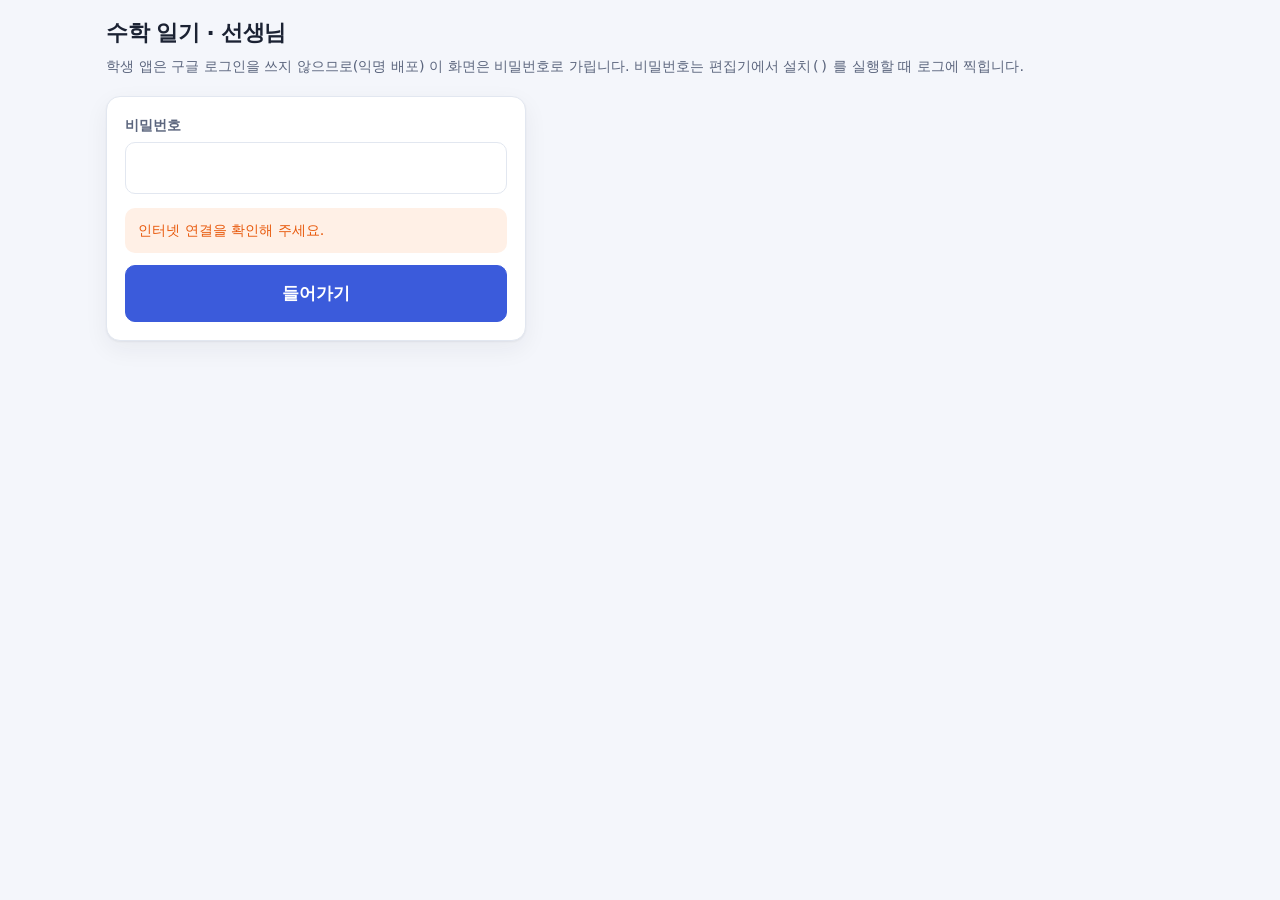
==== teacher.html @ 3492f1a4 "수학 일기앱 학생·교사 화면 (하이브리드 첫 판) 화면은 정적 페이지, 데이터·인증·나이스는 Apps Script 가 맡는다. - index.html   학년·반·번호 + 생년월일" ====
<!DOCTYPE html>
<html lang="ko">
<head>
<meta charset="utf-8">
<meta name="viewport" content="width=device-width, initial-scale=1">
<title>수학 일기 · 선생님</title>
<meta name="description" content="수학 일기 제출 현황과 쪽지함 — 담당 교사용.">
<link rel="stylesheet" href="style.css">
<link rel="icon" href="data:image/svg+xml,<svg xmlns='http://www.w3.org/2000/svg' viewBox='0 0 100 100'><text y='.9em' font-size='90'>📋</text></svg>">
<style>
  .wrap { max-width: 1100px; }
  .tabs { display: flex; gap: 6px; margin-bottom: 14px; flex-wrap: wrap; }
  .tabs button.on { background: var(--brand); border-color: var(--brand); color: #fff; font-weight: 700; }
  .pick { display: flex; gap: 8px; align-items: flex-end; flex-wrap: wrap; margin-bottom: 14px; }
  .pick > div { min-width: 92px; }
</style>
</head>
<body>
<div class="wrap">

  <!-- 로그인 -->
  <section id="tlogin">
    <h1>수학 일기 · 선생님</h1>
    <p class="sub">
      학생 앱은 구글 로그인을 쓰지 않으므로(익명 배포) 이 화면은 비밀번호로 가립니다.
      비밀번호는 편집기에서 <code>설치()</code> 를 실행할 때 로그에 찍힙니다.
    </p>
    <div class="card" style="max-width:420px">
      <div class="field">
        <label for="pw">비밀번호</label>
        <input type="password" id="pw" autocomplete="current-password">
      </div>
      <div id="tlMsg" class="hide"></div>
      <button class="btn-main" id="btnIn">들어가기</button>
    </div>
  </section>

  <!-- 본 화면 -->
  <section id="main" class="hide">
    <div class="topbar">
      <h1 style="margin:0">수학 일기 · 선생님</h1>
      <button id="btnOut">나가기</button>
    </div>

    <div class="tabs">
      <button data-tab="grid" class="on">제출 현황</button>
      <button data-tab="read">일기 읽기</button>
      <button data-tab="notes">쪽지함 <span class="chip hide" id="unread">0</span></button>
      <button data-tab="tools">내보내기 · 점검</button>
    </div>

    <!-- 제출 현황 -->
    <div id="tab-grid" class="card">
      <div class="pick">
        <div><label for="gG">학년</label><select id="gG"></select></div>
        <div><label for="gC">반</label><select id="gC"></select></div>
        <div><label for="gY">달</label><input type="month" id="gY"></div>
        <div><button class="btn-ghost" id="gGo">보기</button></div>
      </div>
      <div id="gridBody"><p class="sub">반과 달을 고르고 [보기] 를 누르세요.</p></div>
    </div>

    <!-- 일기 읽기 -->
    <div id="tab-read" class="card hide">
      <div class="pick">
        <div><label for="rSlot">수업</label><select id="rSlot"></select></div>
        <div><button class="btn-ghost" id="rGo">읽기</button></div>
      </div>
      <p class="sub" id="rHint">먼저 [제출 현황] 에서 반과 달을 고르면 수업 목록이 채워집니다.</p>
      <div id="readBody"></div>
    </div>

    <!-- 쪽지함 -->
    <div id="tab-notes" class="card hide">
      <div class="btn-row" style="margin-bottom:12px">
        <button class="btn-ghost" id="nAll">전체</button>
        <button class="btn-ghost" id="nNew">안 읽은 것만</button>
      </div>
      <div id="notesBody"><p class="sub">불러오는 중…</p></div>
    </div>

    <!-- 내보내기 -->
    <div id="tab-tools" class="card hide">
      <h2 style="margin-top:0">CSV 내보내기</h2>
      <div class="pick">
        <div><label for="eG">학년</label><select id="eG"></select></div>
        <div><label for="eC">반</label><select id="eC"><option value="">전체</option></select></div>
        <div><label for="eF">부터</label><input type="date" id="eF"></div>
        <div><label for="eT">까지</label><input type="date" id="eT"></div>
        <div><button class="btn-ghost" id="eGo">내려받기</button></div>
      </div>
      <p class="sub">엑셀에서 바로 열립니다(BOM 붙임). 생활기록부에 옮길 때 쓰세요.</p>
      <h2>점검</h2>
      <button class="btn-ghost" id="chk">스프레드시트 상태 보기</button>
      <pre id="chkBody" style="white-space:pre-wrap;font-size:.8rem;color:var(--ink-soft)"></pre>
    </div>
  </section>
</div>

<script src="config.js"></script>
<script>
(function () {
  'use strict';
  var $ = function (id) { return document.getElementById(id); };
  var TOK = null, BOOT = null, GRID = null;

  function lsGet(k) { try { return localStorage.getItem(k); } catch (e) { return null; } }
  function lsSet(k, v) { try { localStorage.setItem(k, v); } catch (e) {} }
  function lsDel(k) { try { localStorage.removeItem(k); } catch (e) {} }
  function esc(s) {
    return String(s == null ? '' : s).replace(/[&<>"]/g, function (c) {
      return ({ '&': '&amp;', '<': '&lt;', '>': '&gt;', '"': '&quot;' })[c];
    }).replace(/\n/g, '<br>');
  }
  function msg(el, t, k) {
    var e = $(el);
    if (!t) { e.className = 'hide'; e.textContent = ''; return; }
    e.className = 'msg msg-' + (k || 'err');
    e.textContent = t;
  }
  function errText(r) {
    if (!r) return '알 수 없는 문제';
    if (r.error === 'pw') return '비밀번호가 맞지 않습니다.' + (r.left ? ' (' + r.left + '번 남음)' : '');
    if (r.error === 'locked') return (r.minutes || 10) + '분 동안 잠겼습니다.';
    return window.ERRMSG[r.error] || ('문제가 생겼습니다. (' + r.error + ')');
  }
  function stars(n) { return n ? '★'.repeat(n) + '☆'.repeat(5 - n) : '—'; }

  async function boot() {
    try { BOOT = await window.api('boot'); } catch (e) { msg('tlMsg', e.message); return; }
    if (BOOT.error) { msg('tlMsg', errText(BOOT)); return; }
    [['gG', 'gC'], ['eG', 'eC']].forEach(function (p) {
      $(p[0]).innerHTML = BOOT.grades.map(function (g) {
        return '<option value="' + g + '">' + g + '학년</option>';
      }).join('');
    });
    fillCls('gG', 'gC', false);
    fillCls('eG', 'eC', true);
    $('gY').value = BOOT.today.slice(0, 4) + '-' + BOOT.today.slice(4, 6);
    TOK = lsGet('md.ttoken');
    if (TOK) enter();
  }

  function fillCls(gid, cid, withAll) {
    var g = +$(gid).value;
    var list = (BOOT.classes[g] || []).slice().sort(function (a, b) { return a - b; });
    $(cid).innerHTML = (withAll ? '<option value="">전체</option>' : '') +
      list.map(function (c) { return '<option value="' + c + '">' + c + '반</option>'; }).join('');
  }

  async function login() {
    var r;
    $('btnIn').disabled = true;
    try { r = await window.api('tlogin', { pw: $('pw').value }); }
    catch (e) { msg('tlMsg', e.message); $('btnIn').disabled = false; return; }
    $('btnIn').disabled = false;
    if (r.error) { msg('tlMsg', errText(r)); return; }
    TOK = r.token;
    lsSet('md.ttoken', TOK);
    enter();
  }

  function enter() {
    $('tlogin').classList.add('hide');
    $('main').classList.remove('hide');
    loadNotes(false);
  }
  function out() { lsDel('md.ttoken'); TOK = null; location.reload(); }

  function tab(name) {
    ['grid', 'read', 'notes', 'tools'].forEach(function (t) {
      $('tab-' + t).classList.toggle('hide', t !== name);
    });
    Array.prototype.forEach.call(document.querySelectorAll('.tabs button'), function (b) {
      b.classList.toggle('on', b.dataset.tab === name);
    });
  }

  /* ── 제출 현황 ── */
  async function loadGrid() {
    var g = +$('gG').value, c = +$('gC').value;
    var ym = ($('gY').value || '').replace('-', '');
    if (!g || !c || ym.length !== 6) return;
    $('gridBody').innerHTML = '<div class="loading"><div class="spin"></div></div>';
    var r;
    try { r = await window.api('tgrid', { token: TOK, grade: g, cls: c, ym: ym }); }
    catch (e) { $('gridBody').innerHTML = '<div class="msg msg-err">' + esc(e.message) + '</div>'; return; }
    if (r.error === 'auth') { out(); return; }
    if (r.error) { $('gridBody').innerHTML = '<div class="msg msg-err">' + esc(errText(r)) + '</div>'; return; }
    GRID = { g: g, c: c, ym: ym, data: r };

    if (!r.days.length) {
      $('gridBody').innerHTML = '<p class="sub">이 달에는 ' + (BOOT.subject || '수학') + ' 수업이 없습니다.</p>';
      $('rSlot').innerHTML = '';
      return;
    }
    var starMap = {};
    r.stars.forEach(function (s) { starMap[s.slot] = s; });

    var h = '<div class="tgrid"><table class="g"><thead><tr><th>번호·이름</th>';
    r.days.forEach(function (d) {
      h += '<th>' + (+d.ymd.slice(4, 6)) + '/' + (+d.ymd.slice(6, 8)) +
           '<br><small>' + d.perio + '교시</small></th>';
    });
    h += '<th>합</th></tr></thead><tbody>';
    r.students.forEach(function (s) {
      var cnt = 0;
      h += '<tr><td class="nm">' + s.no + ' ' + esc(s.name) + '</td>';
      r.days.forEach(function (d) {
        var k = s.sid + '|' + d.ymd + '-' + d.perio;
        var len = r.done[k];
        if (len === undefined) h += '<td class="n">·</td>';
        else { cnt++; h += '<td class="y" title="' + len + '자">' + (len > 0 ? len : '★') + '</td>'; }
      });
      h += '<td><b>' + cnt + '</b>/' + r.days.length + '</td></tr>';
    });
    // 별점 평균 줄
    h += '<tr><td class="nm"><b>수업 별점(평균)</b></td>';
    r.days.forEach(function (d) {
      var s = starMap[d.ymd + '-' + d.perio];
      h += '<td>' + (s && s.cls ? s.cls.toFixed(1) : '·') + '</td>';
    });
    h += '<td></td></tr><tr><td class="nm"><b>참여도(평균)</b></td>';
    r.days.forEach(function (d) {
      var s = starMap[d.ymd + '-' + d.perio];
      h += '<td>' + (s && s.me ? s.me.toFixed(1) : '·') + '</td>';
    });
    h += '<td></td></tr></tbody></table></div>';
    h += '<p class="sub" style="margin-top:10px">칸의 숫자는 쓴 글자 수입니다. ★ 는 별점만 고른 경우.</p>';
    $('gridBody').innerHTML = h;

    $('rSlot').innerHTML = r.days.map(function (d) {
      return '<option value="' + d.ymd + '|' + d.perio + '">' +
        (+d.ymd.slice(4, 6)) + '월 ' + (+d.ymd.slice(6, 8)) + '일 ' + d.perio + '교시</option>';
    }).join('');
    $('rHint').textContent = g + '학년 ' + c + '반 · ' + ym.slice(0, 4) + '년 ' +
      (+ym.slice(4, 6)) + '월 수업 ' + r.days.length + '개';
    if (r.unreadNotes) {
      $('unread').textContent = r.unreadNotes;
      $('unread').classList.remove('hide');
    }
  }

  /* ── 일기 읽기 ── */
  async function loadRead() {
    if (!GRID || !$('rSlot').value) return;
    var p = $('rSlot').value.split('|');
    $('readBody').innerHTML = '<div class="loading"><div class="spin"></div></div>';
    var r;
    try {
      r = await window.api('tread', {
        token: TOK, grade: GRID.g, cls: GRID.c, ymd: p[0], perio: +p[1]
      });
    } catch (e) { $('readBody').innerHTML = '<div class="msg msg-err">' + esc(e.message) + '</div>'; return; }
    if (r.error === 'auth') { out(); return; }
    if (r.error) { $('readBody').innerHTML = '<div class="msg msg-err">' + esc(errText(r)) + '</div>'; return; }
    if (!r.entries.length) { $('readBody').innerHTML = '<p class="sub">아직 아무도 쓰지 않았습니다.</p>'; return; }
    $('readBody').innerHTML = '<p class="sub">' + r.entries.length + '명</p>' +
      r.entries.map(function (e) {
        return '<div class="entry"><h4>' + e.no + ' ' + esc(e.name) +
          ' <span class="chip">수업 ' + stars(e.starClass) + ' · 참여 ' + stars(e.starMe) + '</span></h4>' +
          (e.learned ? '<p><span class="k">배운 내용</span><br>' + esc(e.learned) + '</p>' : '') +
          (e.felt ? '<p><span class="k">느낀 점</span><br>' + esc(e.felt) + '</p>' : '') +
          (e.next ? '<p><span class="k">앞으로</span><br>' + esc(e.next) + '</p>' : '') +
          '</div>';
      }).join('');
  }

  /* ── 쪽지함 ── */
  async function loadNotes(onlyUnread) {
    $('notesBody').innerHTML = '<div class="loading"><div class="spin"></div></div>';
    var r;
    try { r = await window.api('tnotes', { token: TOK, onlyUnread: !!onlyUnread }); }
    catch (e) { $('notesBody').innerHTML = '<div class="msg msg-err">' + esc(e.message) + '</div>'; return; }
    if (r.error === 'auth') { out(); return; }
    if (r.error) { $('notesBody').innerHTML = '<div class="msg msg-err">' + esc(errText(r)) + '</div>'; return; }
    var unread = r.notes.filter(function (n) { return !n.read; }).length;
    if (unread) { $('unread').textContent = unread; $('unread').classList.remove('hide'); }
    else $('unread').classList.add('hide');
    if (!r.notes.length) { $('notesBody').innerHTML = '<p class="sub">쪽지가 없습니다.</p>'; return; }
    $('notesBody').innerHTML = r.notes.map(function (n) {
      return '<div class="note-item" data-id="' + esc(n.id) + '">' +
        '<div class="meta">' + n.g + '-' + n.c + '-' + n.n + ' ' + esc(n.name) + ' · ' +
        new Date(n.ms).toLocaleString('ko-KR') +
        (n.ymd ? ' · ' + (+n.ymd.slice(4, 6)) + '/' + (+n.ymd.slice(6, 8)) +
          (n.perio ? ' ' + n.perio + '교시' : '') : '') +
        (n.read ? '' : ' <b style="color:var(--warn)">새 쪽지</b>') + '</div>' +
        '<div style="margin:4px 0 8px">' + esc(n.text) + '</div>' +
        (n.reply ? '<div class="reply"><b>보낸 답장:</b> ' + esc(n.reply) + '</div>' : '') +
        '<div class="btn-row"><input type="text" class="rp" placeholder="답장(비워 두고 눌러도 읽음 처리됩니다)" style="flex:1">' +
        '<button class="btn-ghost send">보내기</button></div></div>';
    }).join('');
    Array.prototype.forEach.call($('notesBody').querySelectorAll('.send'), function (b) {
      b.addEventListener('click', async function () {
        var box = b.closest('.note-item');
        b.disabled = true;
        var r2 = await window.api('treply', {
          token: TOK, id: box.dataset.id, reply: box.querySelector('.rp').value
        });
        b.disabled = false;
        if (r2 && r2.ok) loadNotes(onlyUnread);
        else alert(errText(r2));
      });
    });
  }

  /* ── 내보내기 · 점검 ── */
  function exportCsv() {
    var q = ['act=csv', 'tok=' + encodeURIComponent(TOK)];
    if ($('eG').value) q.push('grade=' + $('eG').value);
    if ($('eC').value) q.push('cls=' + $('eC').value);
    if ($('eF').value) q.push('from=' + $('eF').value.replace(/-/g, ''));
    if ($('eT').value) q.push('to=' + $('eT').value.replace(/-/g, ''));
    window.open(window.ENDPOINT + '?' + q.join('&'), '_blank');
  }

  async function check() {
    $('chkBody').textContent = '확인 중…';
    var r = await window.api('tsheets', { token: TOK });
    $('chkBody').textContent = JSON.stringify(r, null, 2);
  }

  /* ── 이어 붙이기 ── */
  $('btnIn').addEventListener('click', login);
  $('pw').addEventListener('keydown', function (e) { if (e.key === 'Enter') login(); });
  $('btnOut').addEventListener('click', out);
  Array.prototype.forEach.call(document.querySelectorAll('.tabs button'), function (b) {
    b.addEventListener('click', function () { tab(b.dataset.tab); });
  });
  $('gG').addEventListener('change', function () { fillCls('gG', 'gC', false); });
  $('eG').addEventListener('change', function () { fillCls('eG', 'eC', true); });
  $('gGo').addEventListener('click', loadGrid);
  $('rGo').addEventListener('click', loadRead);
  $('nAll').addEventListener('click', function () { loadNotes(false); });
  $('nNew').addEventListener('click', function () { loadNotes(true); });
  $('eGo').addEventListener('click', exportCsv);
  $('chk').addEventListener('click', check);

  boot();
})();
</script>
</body>
</html>
---- style.css ----
/* 수학 일기앱 — 공용 스타일 (학생·교사 화면이 같이 쓴다) */

:root {
  --bg: #f4f6fb;
  --card: #ffffff;
  --ink: #1b2233;
  --ink-soft: #5c667e;
  --ink-faint: #97a0b5;
  --line: #e2e7f0;
  --brand: #3b5bdb;
  --brand-soft: #e7ecff;
  --brand-ink: #2b45ad;
  --good: #2f9e44;
  --good-soft: #e6f6e9;
  --warn: #e8590c;
  --warn-soft: #fff0e6;
  --star: #f59f00;
  --shadow: 0 1px 2px rgba(27, 34, 51, .06), 0 8px 24px rgba(27, 34, 51, .06);
  --r: 14px;
}

@media (prefers-color-scheme: dark) {
  :root:not([data-theme="light"]) {
    --bg: #12151c;
    --card: #1b1f29;
    --ink: #e8ecf5;
    --ink-soft: #a6b0c4;
    --ink-faint: #6d768b;
    --line: #2a303d;
    --brand: #748ffc;
    --brand-soft: #232b45;
    --brand-ink: #b7c4ff;
    --good: #51cf66;
    --good-soft: #1d2a21;
    --warn: #ff922b;
    --warn-soft: #2d2118;
    --star: #ffd43b;
    --shadow: 0 1px 2px rgba(0, 0, 0, .3), 0 8px 24px rgba(0, 0, 0, .3);
  }
}

* { box-sizing: border-box; }

html, body {
  margin: 0;
  padding: 0;
}

body {
  background: var(--bg);
  color: var(--ink);
  font-family: "Pretendard", -apple-system, BlinkMacSystemFont, "Malgun Gothic",
               "맑은 고딕", "Apple SD Gothic Neo", system-ui, sans-serif;
  font-size: 16px;
  line-height: 1.6;
  -webkit-text-size-adjust: 100%;
}

.wrap {
  max-width: 720px;
  margin: 0 auto;
  padding: 16px;
}

.card {
  background: var(--card);
  border: 1px solid var(--line);
  border-radius: var(--r);
  box-shadow: var(--shadow);
  padding: 18px;
}

h1 { font-size: 1.35rem; margin: 0 0 4px; letter-spacing: -.02em; }
h2 { font-size: 1.05rem; margin: 22px 0 10px; }
.sub { color: var(--ink-soft); font-size: .9rem; margin: 0 0 18px; }
.hide { display: none !important; }

/* ── 단추 ── */
button {
  font: inherit;
  cursor: pointer;
  border-radius: 10px;
  border: 1px solid var(--line);
  background: var(--card);
  color: var(--ink);
  padding: 10px 14px;
  transition: transform .05s ease, background .15s ease;
}
button:active { transform: scale(.98); }
button:disabled { opacity: .5; cursor: default; }

.btn-main {
  background: var(--brand);
  border-color: var(--brand);
  color: #fff;
  font-weight: 700;
  width: 100%;
  padding: 14px;
  font-size: 1.05rem;
}
.btn-ghost { background: transparent; color: var(--brand); border-color: var(--brand); }
.btn-row { display: flex; gap: 8px; flex-wrap: wrap; }

/* ── 입력 ── */
label { display: block; font-size: .85rem; color: var(--ink-soft); margin: 0 0 6px; font-weight: 600; }

select, input[type="date"], input[type="password"], input[type="text"], textarea {
  font: inherit;
  width: 100%;
  padding: 12px;
  border: 1px solid var(--line);
  border-radius: 10px;
  background: var(--card);
  color: var(--ink);
}
select:focus, input:focus, textarea:focus {
  outline: 2px solid var(--brand);
  outline-offset: 1px;
  border-color: var(--brand);
}
textarea { min-height: 96px; resize: vertical; line-height: 1.65; }
.field { margin-bottom: 14px; }
.grid3 { display: grid; grid-template-columns: 1fr 1fr 1fr; gap: 8px; }

/* ── 알림 줄 ── */
.msg { border-radius: 10px; padding: 11px 13px; font-size: .9rem; margin: 12px 0; }
.msg-err { background: var(--warn-soft); color: var(--warn); }
.msg-ok { background: var(--good-soft); color: var(--good); }
.msg-info { background: var(--brand-soft); color: var(--brand-ink); }

/* ── 별점 ── */
.stars { display: flex; gap: 4px; }
.stars button {
  border: none;
  background: none;
  padding: 2px 3px;
  font-size: 1.9rem;
  line-height: 1;
  color: var(--ink-faint);
}
.stars button.on { color: var(--star); }
.star-row {
  display: flex; align-items: center; justify-content: space-between;
  gap: 12px; padding: 8px 0;
}
.star-row .lab { font-weight: 600; font-size: .95rem; }

/* ── 달력 ── */
.cal-head {
  display: flex; align-items: center; justify-content: space-between;
  margin-bottom: 10px; gap: 8px;
}
.cal-head .ym { font-weight: 800; font-size: 1.15rem; }
.dow, .cal { display: grid; grid-template-columns: repeat(7, 1fr); gap: 5px; }
.dow div {
  text-align: center; font-size: .78rem; color: var(--ink-soft);
  padding: 4px 0; font-weight: 600;
}
.dow div:first-child, .cal .sun .dnum { color: #e03131; }
.dow div:last-child, .cal .sat .dnum { color: #1971c2; }

.cell {
  min-height: 74px;
  border: 1px solid var(--line);
  border-radius: 10px;
  padding: 5px;
  background: var(--card);
  display: flex; flex-direction: column; gap: 3px;
}
.cell.blank { border: none; background: none; }
.cell.today { border-color: var(--brand); border-width: 2px; }
.dnum { font-size: .78rem; color: var(--ink-soft); font-weight: 700; }

.slot {
  border: none;
  width: 100%;
  text-align: left;
  border-radius: 8px;
  padding: 4px 5px;
  font-size: .72rem;
  font-weight: 700;
  line-height: 1.25;
  background: var(--brand-soft);
  color: var(--brand-ink);
}
.slot.done { background: var(--good-soft); color: var(--good); }
.slot.locked { background: transparent; color: var(--ink-faint); border: 1px dashed var(--line); }
.slot .tag { display: block; font-size: .64rem; font-weight: 600; opacity: .85; }

.legend { display: flex; gap: 14px; flex-wrap: wrap; font-size: .78rem; color: var(--ink-soft); margin-top: 12px; }
.legend span { display: inline-flex; align-items: center; gap: 5px; }
.dot { width: 11px; height: 11px; border-radius: 4px; display: inline-block; }

/* ── 위쪽 띠 ── */
.topbar {
  display: flex; align-items: center; justify-content: space-between;
  gap: 10px; margin-bottom: 14px;
}
.who { font-weight: 700; font-size: .95rem; }
.who small { display: block; color: var(--ink-soft); font-weight: 500; font-size: .78rem; }
.progress { font-size: .82rem; color: var(--ink-soft); margin-top: 8px; }
.bar { height: 7px; background: var(--line); border-radius: 99px; overflow: hidden; margin-top: 5px; }
.bar i { display: block; height: 100%; background: var(--good); border-radius: 99px; transition: width .3s; }

/* ── 쪽지 모달 ── */
.modal {
  position: fixed; inset: 0; background: rgba(15, 20, 32, .55);
  display: flex; align-items: flex-end; justify-content: center;
  padding: 0; z-index: 50;
}
.modal .box {
  background: var(--card); width: 100%; max-width: 560px;
  border-radius: 18px 18px 0 0; padding: 20px;
  max-height: 88vh; overflow: auto;
}
@media (min-width: 560px) {
  .modal { align-items: center; padding: 16px; }
  .modal .box { border-radius: var(--r); }
}
.secret { background: var(--brand-soft); color: var(--brand-ink); border-radius: 10px; padding: 10px 12px; font-size: .84rem; margin-bottom: 12px; }
.note-item { border-top: 1px solid var(--line); padding: 10px 0; font-size: .88rem; }
.note-item .meta { color: var(--ink-faint); font-size: .75rem; }
.note-item .reply { background: var(--good-soft); color: var(--good); border-radius: 8px; padding: 8px 10px; margin-top: 6px; }

/* ── 일기 작성 ── */
.ed-head { display: flex; align-items: center; gap: 10px; margin-bottom: 4px; }
.ed-head .when { font-weight: 800; font-size: 1.1rem; }
.hint { font-size: .78rem; color: var(--ink-faint); margin: -8px 0 12px; }
.counter { text-align: right; font-size: .72rem; color: var(--ink-faint); margin-top: -8px; }
.sticky {
  position: sticky; bottom: 0; background: var(--card);
  padding: 12px 0 4px; border-top: 1px solid var(--line); margin-top: 8px;
}

/* ── 로딩 ── */
.loading { text-align: center; padding: 40px 0; color: var(--ink-soft); }
.spin {
  width: 26px; height: 26px; margin: 0 auto 12px;
  border: 3px solid var(--line); border-top-color: var(--brand);
  border-radius: 50%; animation: sp .8s linear infinite;
}
@keyframes sp { to { transform: rotate(360deg); } }

/* ── 교사 화면 격자 ── */
.tgrid { overflow-x: auto; }
table.g { border-collapse: collapse; font-size: .8rem; }
table.g th, table.g td {
  border: 1px solid var(--line); padding: 4px 6px; text-align: center; white-space: nowrap;
}
table.g th { background: var(--bg); position: sticky; top: 0; }
table.g td.nm { text-align: left; position: sticky; left: 0; background: var(--card); }
td.y { background: var(--good-soft); color: var(--good); font-weight: 700; }
td.n { color: var(--ink-faint); }
.chip {
  display: inline-block; background: var(--brand-soft); color: var(--brand-ink);
  border-radius: 99px; padding: 2px 10px; font-size: .75rem; font-weight: 700; margin-left: 6px;
}
.entry { border-top: 1px solid var(--line); padding: 12px 0; }
.entry h4 { margin: 0 0 4px; font-size: .95rem; }
.entry p { margin: 4px 0; font-size: .88rem; white-space: pre-wrap; }
.entry .k { color: var(--ink-faint); font-size: .74rem; font-weight: 700; }
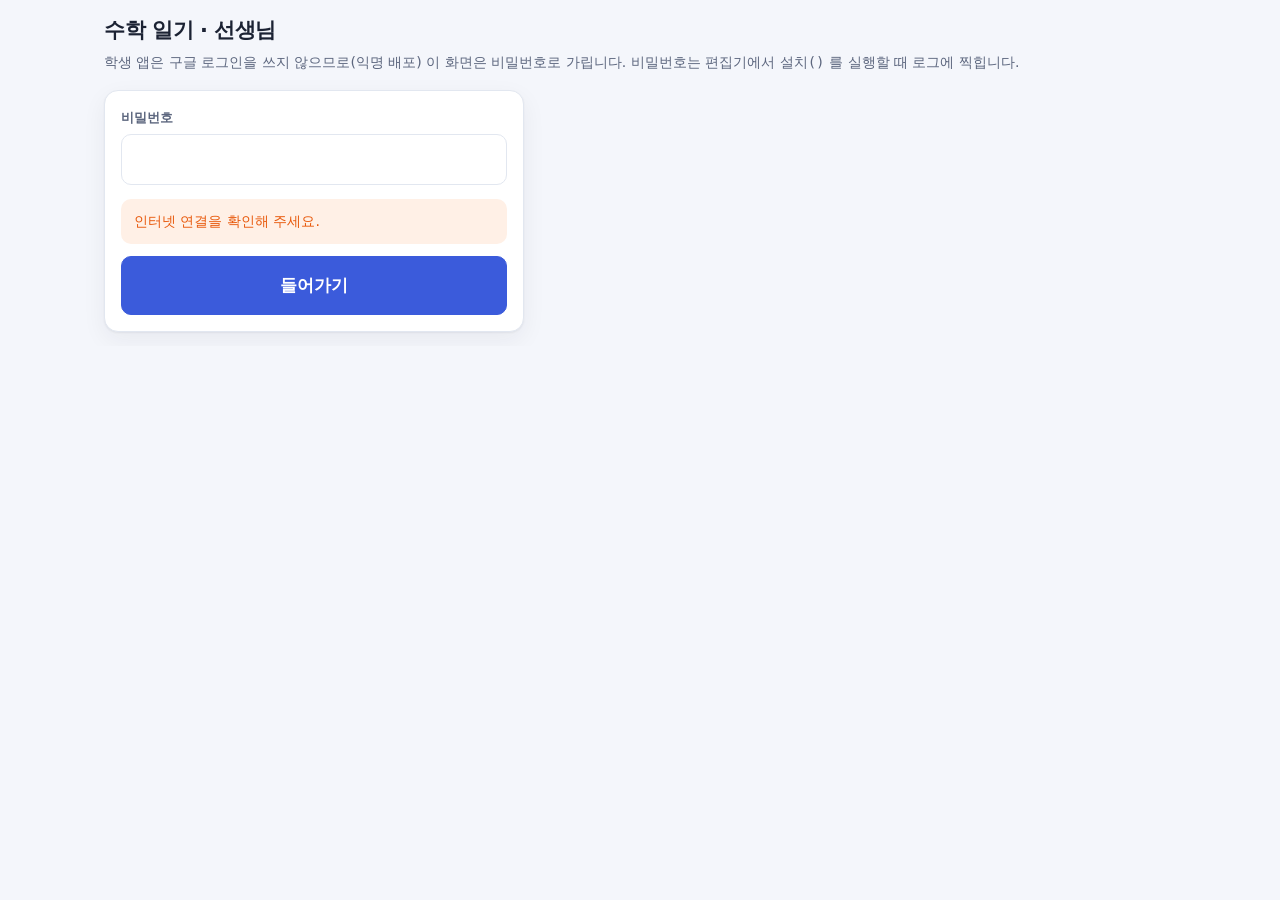
==== commit cf059dc0: "'수업 시간의 나의 활동' 칸, 나의 기록 대시보드, 휴대폰 화면, 세특용 CSV - 서버: 일기 17번 열(여유로 비워 둔 칸)을 '수업활동' 으로. 열 개수는 그대로 18   " ====
--- a/teacher.html
+++ b/teacher.html
@@ -46,7 +46,7 @@
       <button data-tab="grid" class="on">제출 현황</button>
       <button data-tab="read">일기 읽기</button>
       <button data-tab="notes">쪽지함 <span class="chip hide" id="unread">0</span></button>
-      <button data-tab="tools">내보내기 · 점검</button>
+      <button data-tab="tools">내보내기 · 설정</button>
     </div>
 
     <!-- 제출 현황 -->
@@ -87,9 +87,37 @@
         <div><label for="eC">반</label><select id="eC"><option value="">전체</option></select></div>
         <div><label for="eF">부터</label><input type="date" id="eF"></div>
         <div><label for="eT">까지</label><input type="date" id="eT"></div>
-        <div><button class="btn-ghost" id="eGo">내려받기</button></div>
-      </div>
-      <p class="sub">엑셀에서 바로 열립니다(BOM 붙임). 생활기록부에 옮길 때 쓰세요.</p>
+        <div><button class="btn-ghost" id="eGo">기록 그대로</button></div>
+        <div><button class="btn-main" id="eGo2" style="width:auto">학생별로 모아서</button></div>
+      </div>
+      <p class="sub">
+        <b>기록 그대로</b> — 한 줄에 한 수업. 통계나 확인용입니다.<br>
+        <b>학생별로 모아서</b> — <b>한 줄에 학생 한 명</b>. 그 학생의 한 학기 기록이
+        <code>[09/18 4교시] · 배운 내용 … · 나의 활동 …</code> 모양으로 한 칸에 모입니다.
+        <b>세부능력 및 특기사항</b>을 쓸 때 그 칸을 통째로 AI에 넣으면 됩니다.
+        쪽지는 일부러 뺐습니다 — 선생님께만 한 말이라 세특 자료로 돌리면 안 됩니다.
+      </p>
+      <p class="sub">둘 다 엑셀에서 바로 열립니다(BOM 붙임).</p>
+
+      <h2>비밀번호 바꾸기</h2>
+      <div class="pick">
+        <div style="min-width:150px">
+          <label for="pwOld">지금 비밀번호</label>
+          <input type="password" id="pwOld" autocomplete="current-password">
+        </div>
+        <div style="min-width:150px">
+          <label for="pwNew">새 비밀번호</label>
+          <input type="password" id="pwNew" autocomplete="new-password">
+        </div>
+        <div style="min-width:150px">
+          <label for="pwNew2">한 번 더</label>
+          <input type="password" id="pwNew2" autocomplete="new-password">
+        </div>
+        <div><button class="btn-ghost" id="pwGo">바꾸기</button></div>
+      </div>
+      <div id="pwMsg" class="hide"></div>
+      <p class="sub">4자 이상. 바꾸면 이 기기에서 다시 로그인해야 합니다.</p>
+
       <h2>점검</h2>
       <button class="btn-ghost" id="chk">스프레드시트 상태 보기</button>
       <pre id="chkBody" style="white-space:pre-wrap;font-size:.8rem;color:var(--ink-soft)"></pre>
@@ -226,7 +254,7 @@
       h += '<td>' + (s && s.me ? s.me.toFixed(1) : '·') + '</td>';
     });
     h += '<td></td></tr></tbody></table></div>';
-    h += '<p class="sub" style="margin-top:10px">칸의 숫자는 쓴 글자 수입니다. ★ 는 별점만 고른 경우.</p>';
+    h += '<p class="sub" style="margin-top:10px">칸의 숫자는 네 칸(배운 내용·나의 활동·느낀 점·앞으로)에 쓴 글자 수를 모두 더한 것입니다. ★ 는 별점만 고른 경우.</p>';
     $('gridBody').innerHTML = h;
 
     $('rSlot').innerHTML = r.days.map(function (d) {
@@ -260,6 +288,7 @@
         return '<div class="entry"><h4>' + e.no + ' ' + esc(e.name) +
           ' <span class="chip">수업 ' + stars(e.starClass) + ' · 참여 ' + stars(e.starMe) + '</span></h4>' +
           (e.learned ? '<p><span class="k">배운 내용</span><br>' + esc(e.learned) + '</p>' : '') +
+          (e.activity ? '<p><span class="k">나의 활동</span><br>' + esc(e.activity) + '</p>' : '') +
           (e.felt ? '<p><span class="k">느낀 점</span><br>' + esc(e.felt) + '</p>' : '') +
           (e.next ? '<p><span class="k">앞으로</span><br>' + esc(e.next) + '</p>' : '') +
           '</div>';
@@ -305,8 +334,9 @@
   }
 
   /* ── 내보내기 · 점검 ── */
-  function exportCsv() {
+  function exportCsv(mode) {
     var q = ['act=csv', 'tok=' + encodeURIComponent(TOK)];
+    if (mode) q.push('mode=' + mode);
     if ($('eG').value) q.push('grade=' + $('eG').value);
     if ($('eC').value) q.push('cls=' + $('eC').value);
     if ($('eF').value) q.push('from=' + $('eF').value.replace(/-/g, ''));
@@ -318,6 +348,23 @@
     $('chkBody').textContent = '확인 중…';
     var r = await window.api('tsheets', { token: TOK });
     $('chkBody').textContent = JSON.stringify(r, null, 2);
+  }
+
+  async function changePw() {
+    var o = $('pwOld').value, n1 = $('pwNew').value, n2 = $('pwNew2').value;
+    if (n1.length < 4) { msg('pwMsg', '새 비밀번호를 4자 이상으로 정해 주세요.'); return; }
+    if (n1 !== n2) { msg('pwMsg', '새 비밀번호 두 칸이 다릅니다.'); return; }
+    $('pwGo').disabled = true;
+    var r;
+    try { r = await window.api('tpw', { token: TOK, old: o, pw: n1 }); }
+    catch (e) { msg('pwMsg', e.message); $('pwGo').disabled = false; return; }
+    $('pwGo').disabled = false;
+    if (r.error === 'auth') { out(); return; }
+    if (r.error === 'pw') { msg('pwMsg', '지금 비밀번호가 맞지 않습니다.'); return; }
+    if (r.error) { msg('pwMsg', errText(r)); return; }
+    $('pwOld').value = $('pwNew').value = $('pwNew2').value = '';
+    msg('pwMsg', '바꿨습니다. 잠시 뒤 다시 로그인해 주세요.', 'ok');
+    setTimeout(out, 1600);
   }
 
   /* ── 이어 붙이기 ── */
@@ -333,8 +380,10 @@
   $('rGo').addEventListener('click', loadRead);
   $('nAll').addEventListener('click', function () { loadNotes(false); });
   $('nNew').addEventListener('click', function () { loadNotes(true); });
-  $('eGo').addEventListener('click', exportCsv);
+  $('eGo').addEventListener('click', function () { exportCsv(''); });
+  $('eGo2').addEventListener('click', function () { exportCsv('student'); });
   $('chk').addEventListener('click', check);
+  $('pwGo').addEventListener('click', changePw);
 
   boot();
 })();
--- a/style.css
+++ b/style.css
@@ -1,4 +1,10 @@
-/* 수학 일기앱 — 공용 스타일 (학생·교사 화면이 같이 쓴다) */
+/* 수학 일기앱 — 공용 스타일 (학생·교사 화면이 같이 쓴다)
+ *
+ * 학생은 대부분 휴대폰으로 쓴다. 그래서 기본을 작은 화면으로 잡고 넓은 화면에서 키운다.
+ *  - 입력칸 글씨는 16px 아래로 내리지 않는다(그 아래면 iOS 가 화면을 확 당긴다)
+ *  - 누르는 것은 44px 이상
+ *  - 가로 스크롤이 절대 생기지 않게 한다
+ */
 
 :root {
   --bg: #f4f6fb;
@@ -17,6 +23,7 @@
   --star: #f59f00;
   --shadow: 0 1px 2px rgba(27, 34, 51, .06), 0 8px 24px rgba(27, 34, 51, .06);
   --r: 14px;
+  --gutter: 14px;
 }
 
 @media (prefers-color-scheme: dark) {
@@ -41,10 +48,7 @@
 
 * { box-sizing: border-box; }
 
-html, body {
-  margin: 0;
-  padding: 0;
-}
+html, body { margin: 0; padding: 0; overflow-x: hidden; }
 
 body {
   background: var(--bg);
@@ -54,12 +58,14 @@
   font-size: 16px;
   line-height: 1.6;
   -webkit-text-size-adjust: 100%;
+  overscroll-behavior-y: contain;
 }
 
 .wrap {
   max-width: 720px;
   margin: 0 auto;
-  padding: 16px;
+  padding: var(--gutter);
+  padding-bottom: calc(var(--gutter) + env(safe-area-inset-bottom, 0px));
 }
 
 .card {
@@ -67,12 +73,12 @@
   border: 1px solid var(--line);
   border-radius: var(--r);
   box-shadow: var(--shadow);
-  padding: 18px;
-}
-
-h1 { font-size: 1.35rem; margin: 0 0 4px; letter-spacing: -.02em; }
-h2 { font-size: 1.05rem; margin: 22px 0 10px; }
-.sub { color: var(--ink-soft); font-size: .9rem; margin: 0 0 18px; }
+  padding: 16px;
+}
+
+h1 { font-size: 1.3rem; margin: 0 0 4px; letter-spacing: -.02em; }
+h2 { font-size: 1rem; margin: 20px 0 8px; }
+.sub { color: var(--ink-soft); font-size: .88rem; margin: 0 0 16px; }
 .hide { display: none !important; }
 
 /* ── 단추 ── */
@@ -83,8 +89,10 @@
   border: 1px solid var(--line);
   background: var(--card);
   color: var(--ink);
-  padding: 10px 14px;
+  padding: 11px 14px;
+  min-height: 44px;
   transition: transform .05s ease, background .15s ease;
+  -webkit-tap-highlight-color: transparent;
 }
 button:active { transform: scale(.98); }
 button:disabled { opacity: .5; cursor: default; }
@@ -95,142 +103,183 @@
   color: #fff;
   font-weight: 700;
   width: 100%;
-  padding: 14px;
+  padding: 15px;
   font-size: 1.05rem;
 }
 .btn-ghost { background: transparent; color: var(--brand); border-color: var(--brand); }
 .btn-row { display: flex; gap: 8px; flex-wrap: wrap; }
 
 /* ── 입력 ── */
-label { display: block; font-size: .85rem; color: var(--ink-soft); margin: 0 0 6px; font-weight: 600; }
-
-select, input[type="date"], input[type="password"], input[type="text"], textarea {
+label { display: block; font-size: .82rem; color: var(--ink-soft); margin: 0 0 6px; font-weight: 600; }
+
+select, input[type="date"], input[type="month"], input[type="password"],
+input[type="text"], textarea {
   font: inherit;
+  font-size: 16px;          /* 16px 아래면 iOS 가 화면을 당긴다 */
   width: 100%;
   padding: 12px;
+  min-height: 46px;
   border: 1px solid var(--line);
   border-radius: 10px;
   background: var(--card);
   color: var(--ink);
-}
+  -webkit-appearance: none;
+  appearance: none;
+}
+select {
+  background-image: linear-gradient(45deg, transparent 50%, var(--ink-soft) 50%),
+                    linear-gradient(135deg, var(--ink-soft) 50%, transparent 50%);
+  background-position: calc(100% - 18px) 21px, calc(100% - 13px) 21px;
+  background-size: 5px 5px, 5px 5px;
+  background-repeat: no-repeat;
+  padding-right: 34px;
+}
+input[type="date"] { -webkit-appearance: none; min-height: 46px; }
 select:focus, input:focus, textarea:focus {
   outline: 2px solid var(--brand);
   outline-offset: 1px;
   border-color: var(--brand);
 }
-textarea { min-height: 96px; resize: vertical; line-height: 1.65; }
+textarea { min-height: 92px; resize: vertical; line-height: 1.65; }
 .field { margin-bottom: 14px; }
 .grid3 { display: grid; grid-template-columns: 1fr 1fr 1fr; gap: 8px; }
 
 /* ── 알림 줄 ── */
-.msg { border-radius: 10px; padding: 11px 13px; font-size: .9rem; margin: 12px 0; }
+.msg { border-radius: 10px; padding: 11px 13px; font-size: .88rem; margin: 12px 0; }
 .msg-err { background: var(--warn-soft); color: var(--warn); }
 .msg-ok { background: var(--good-soft); color: var(--good); }
 .msg-info { background: var(--brand-soft); color: var(--brand-ink); }
 
 /* ── 별점 ── */
-.stars { display: flex; gap: 4px; }
+.stars { display: flex; gap: 2px; }
 .stars button {
   border: none;
   background: none;
-  padding: 2px 3px;
-  font-size: 1.9rem;
+  padding: 4px 5px;
+  min-height: 44px;
+  font-size: 1.85rem;
   line-height: 1;
   color: var(--ink-faint);
 }
 .stars button.on { color: var(--star); }
 .star-row {
   display: flex; align-items: center; justify-content: space-between;
-  gap: 12px; padding: 8px 0;
-}
-.star-row .lab { font-weight: 600; font-size: .95rem; }
+  gap: 8px; padding: 6px 0;
+}
+.star-row .lab { font-weight: 600; font-size: .92rem; }
+
+/* ── 위쪽 띠 ── */
+.topbar {
+  display: flex; align-items: center; justify-content: space-between;
+  gap: 8px; margin-bottom: 12px;
+}
+.topbar h1 { font-size: 1.15rem; }
+.who { font-weight: 700; font-size: .95rem; line-height: 1.3; }
+.who small { display: block; color: var(--ink-soft); font-weight: 500; font-size: .76rem; }
+.progress { font-size: .8rem; color: var(--ink-soft); margin-top: 10px; }
+.bar { height: 7px; background: var(--line); border-radius: 99px; overflow: hidden; margin-top: 5px; }
+.bar i { display: block; height: 100%; background: var(--good); border-radius: 99px; transition: width .3s; }
 
 /* ── 달력 ── */
 .cal-head {
   display: flex; align-items: center; justify-content: space-between;
-  margin-bottom: 10px; gap: 8px;
-}
-.cal-head .ym { font-weight: 800; font-size: 1.15rem; }
-.dow, .cal { display: grid; grid-template-columns: repeat(7, 1fr); gap: 5px; }
+  margin-bottom: 8px; gap: 6px;
+}
+.cal-head .ym { font-weight: 800; font-size: 1.1rem; }
+.cal-head button { padding: 10px 13px; }
+.dow, .cal { display: grid; grid-template-columns: repeat(7, 1fr); gap: 3px; }
 .dow div {
-  text-align: center; font-size: .78rem; color: var(--ink-soft);
-  padding: 4px 0; font-weight: 600;
-}
-.dow div:first-child, .cal .sun .dnum { color: #e03131; }
-.dow div:last-child, .cal .sat .dnum { color: #1971c2; }
+  text-align: center; font-size: .72rem; color: var(--ink-soft);
+  padding: 3px 0; font-weight: 600;
+}
+.dow div:first-child { color: #e03131; }
+.dow div:last-child { color: #1971c2; }
+.cal .sun .dnum { color: #e03131; }
+.cal .sat .dnum { color: #1971c2; }
 
 .cell {
-  min-height: 74px;
+  min-height: 62px;
   border: 1px solid var(--line);
-  border-radius: 10px;
-  padding: 5px;
+  border-radius: 9px;
+  padding: 3px;
   background: var(--card);
-  display: flex; flex-direction: column; gap: 3px;
-}
-.cell.blank { border: none; background: none; }
-.cell.today { border-color: var(--brand); border-width: 2px; }
-.dnum { font-size: .78rem; color: var(--ink-soft); font-weight: 700; }
+  display: flex; flex-direction: column; gap: 2px;
+  min-width: 0;
+}
+.cell.blank { border: none; background: none; min-height: 0; }
+.cell.today { border-color: var(--brand); border-width: 2px; padding: 2px; }
+.dnum { font-size: .7rem; color: var(--ink-soft); font-weight: 700; padding-left: 2px; }
 
 .slot {
   border: none;
   width: 100%;
-  text-align: left;
-  border-radius: 8px;
-  padding: 4px 5px;
-  font-size: .72rem;
-  font-weight: 700;
-  line-height: 1.25;
+  min-height: 0;
+  text-align: center;
+  border-radius: 7px;
+  padding: 3px 1px;
+  font-size: .68rem;
+  font-weight: 800;
+  line-height: 1.2;
   background: var(--brand-soft);
   color: var(--brand-ink);
+  min-width: 0;
+  overflow: hidden;
 }
 .slot.done { background: var(--good-soft); color: var(--good); }
 .slot.locked { background: transparent; color: var(--ink-faint); border: 1px dashed var(--line); }
-.slot .tag { display: block; font-size: .64rem; font-weight: 600; opacity: .85; }
-
-.legend { display: flex; gap: 14px; flex-wrap: wrap; font-size: .78rem; color: var(--ink-soft); margin-top: 12px; }
-.legend span { display: inline-flex; align-items: center; gap: 5px; }
-.dot { width: 11px; height: 11px; border-radius: 4px; display: inline-block; }
-
-/* ── 위쪽 띠 ── */
-.topbar {
-  display: flex; align-items: center; justify-content: space-between;
-  gap: 10px; margin-bottom: 14px;
-}
-.who { font-weight: 700; font-size: .95rem; }
-.who small { display: block; color: var(--ink-soft); font-weight: 500; font-size: .78rem; }
-.progress { font-size: .82rem; color: var(--ink-soft); margin-top: 8px; }
-.bar { height: 7px; background: var(--line); border-radius: 99px; overflow: hidden; margin-top: 5px; }
-.bar i { display: block; height: 100%; background: var(--good); border-radius: 99px; transition: width .3s; }
-
-/* ── 쪽지 모달 ── */
+.slot .tag { display: block; font-size: .6rem; font-weight: 600; opacity: .85; }
+/* 아주 좁은 화면에서는 '수학' 글자를 줄이고 교시만 크게 */
+.slot .subj { display: none; }
+@media (min-width: 420px) {
+  .cell { min-height: 72px; }
+  .slot { font-size: .72rem; padding: 4px 3px; text-align: left; }
+  .slot .subj { display: inline; }
+}
+
+.legend {
+  display: flex; gap: 10px; flex-wrap: wrap;
+  font-size: .74rem; color: var(--ink-soft); margin-top: 10px;
+}
+.legend span { display: inline-flex; align-items: center; gap: 4px; }
+.dot { width: 10px; height: 10px; border-radius: 4px; display: inline-block; flex: none; }
+
+/* ── 모달 (휴대폰에서는 아래에서 올라오게) ── */
 .modal {
   position: fixed; inset: 0; background: rgba(15, 20, 32, .55);
   display: flex; align-items: flex-end; justify-content: center;
-  padding: 0; z-index: 50;
+  z-index: 50;
 }
 .modal .box {
   background: var(--card); width: 100%; max-width: 560px;
-  border-radius: 18px 18px 0 0; padding: 20px;
+  border-radius: 18px 18px 0 0; padding: 18px;
+  padding-bottom: calc(18px + env(safe-area-inset-bottom, 0px));
   max-height: 88vh; overflow: auto;
 }
 @media (min-width: 560px) {
   .modal { align-items: center; padding: 16px; }
   .modal .box { border-radius: var(--r); }
 }
-.secret { background: var(--brand-soft); color: var(--brand-ink); border-radius: 10px; padding: 10px 12px; font-size: .84rem; margin-bottom: 12px; }
+.secret {
+  background: var(--brand-soft); color: var(--brand-ink);
+  border-radius: 10px; padding: 10px 12px; font-size: .82rem; margin-bottom: 12px;
+}
 .note-item { border-top: 1px solid var(--line); padding: 10px 0; font-size: .88rem; }
-.note-item .meta { color: var(--ink-faint); font-size: .75rem; }
-.note-item .reply { background: var(--good-soft); color: var(--good); border-radius: 8px; padding: 8px 10px; margin-top: 6px; }
+.note-item .meta { color: var(--ink-faint); font-size: .74rem; }
+.note-item .reply {
+  background: var(--good-soft); color: var(--good);
+  border-radius: 8px; padding: 8px 10px; margin-top: 6px;
+}
 
 /* ── 일기 작성 ── */
-.ed-head { display: flex; align-items: center; gap: 10px; margin-bottom: 4px; }
-.ed-head .when { font-weight: 800; font-size: 1.1rem; }
-.hint { font-size: .78rem; color: var(--ink-faint); margin: -8px 0 12px; }
-.counter { text-align: right; font-size: .72rem; color: var(--ink-faint); margin-top: -8px; }
+.ed-when { font-weight: 800; font-size: 1rem; text-align: right; line-height: 1.25; }
+.hint { font-size: .76rem; color: var(--ink-faint); margin: -4px 0 12px; }
+.counter { text-align: right; font-size: .7rem; color: var(--ink-faint); margin-top: -6px; }
 .sticky {
   position: sticky; bottom: 0; background: var(--card);
-  padding: 12px 0 4px; border-top: 1px solid var(--line); margin-top: 8px;
-}
+  padding: 10px 0 2px; border-top: 1px solid var(--line); margin-top: 10px;
+}
+.tip { font-size: .74rem; color: var(--brand-ink); background: var(--brand-soft);
+       border-radius: 8px; padding: 7px 10px; margin: -4px 0 10px; }
 
 /* ── 로딩 ── */
 .loading { text-align: center; padding: 40px 0; color: var(--ink-soft); }
@@ -241,9 +290,37 @@
 }
 @keyframes sp { to { transform: rotate(360deg); } }
 
+/* ── 대시보드 ── */
+.tiles { display: grid; grid-template-columns: repeat(2, 1fr); gap: 8px; }
+@media (min-width: 520px) { .tiles { grid-template-columns: repeat(4, 1fr); } }
+.tile {
+  background: var(--card); border: 1px solid var(--line);
+  border-radius: 12px; padding: 12px; text-align: center;
+}
+.tile b { display: block; font-size: 1.5rem; line-height: 1.2; letter-spacing: -.02em; }
+.tile span { font-size: .74rem; color: var(--ink-soft); }
+.tile.hi b { color: var(--good); }
+.tile.star b { color: var(--star); }
+
+.mrow { display: flex; align-items: center; gap: 8px; margin: 6px 0; font-size: .82rem; }
+.mrow .mname { width: 62px; color: var(--ink-soft); flex: none; }
+.mrow .mbar { flex: 1; height: 9px; background: var(--line); border-radius: 99px; overflow: hidden; }
+.mrow .mbar i { display: block; height: 100%; background: var(--brand); border-radius: 99px; }
+.mrow .mval { width: 52px; text-align: right; color: var(--ink-soft); flex: none; font-variant-numeric: tabular-nums; }
+
+.rec { border: 1px solid var(--line); border-radius: 12px; padding: 12px; margin-bottom: 8px; background: var(--card); }
+.rec .rhead { display: flex; justify-content: space-between; align-items: baseline; gap: 8px; margin-bottom: 6px; }
+.rec .rwhen { font-weight: 800; font-size: .92rem; }
+.rec .rstar { font-size: .76rem; color: var(--star); white-space: nowrap; }
+.rec p { margin: 6px 0; font-size: .86rem; white-space: pre-wrap; word-break: break-word; }
+.rec .k {
+  display: inline-block; font-size: .7rem; font-weight: 800; color: var(--brand-ink);
+  background: var(--brand-soft); border-radius: 5px; padding: 1px 6px; margin-right: 5px;
+}
+
 /* ── 교사 화면 격자 ── */
-.tgrid { overflow-x: auto; }
-table.g { border-collapse: collapse; font-size: .8rem; }
+.tgrid { overflow-x: auto; -webkit-overflow-scrolling: touch; }
+table.g { border-collapse: collapse; font-size: .78rem; }
 table.g th, table.g td {
   border: 1px solid var(--line); padding: 4px 6px; text-align: center; white-space: nowrap;
 }
@@ -253,9 +330,9 @@
 td.n { color: var(--ink-faint); }
 .chip {
   display: inline-block; background: var(--brand-soft); color: var(--brand-ink);
-  border-radius: 99px; padding: 2px 10px; font-size: .75rem; font-weight: 700; margin-left: 6px;
+  border-radius: 99px; padding: 2px 10px; font-size: .73rem; font-weight: 700; margin-left: 6px;
 }
 .entry { border-top: 1px solid var(--line); padding: 12px 0; }
 .entry h4 { margin: 0 0 4px; font-size: .95rem; }
-.entry p { margin: 4px 0; font-size: .88rem; white-space: pre-wrap; }
-.entry .k { color: var(--ink-faint); font-size: .74rem; font-weight: 700; }
+.entry p { margin: 4px 0; font-size: .86rem; white-space: pre-wrap; word-break: break-word; }
+.entry .k { color: var(--ink-faint); font-size: .72rem; font-weight: 700; }
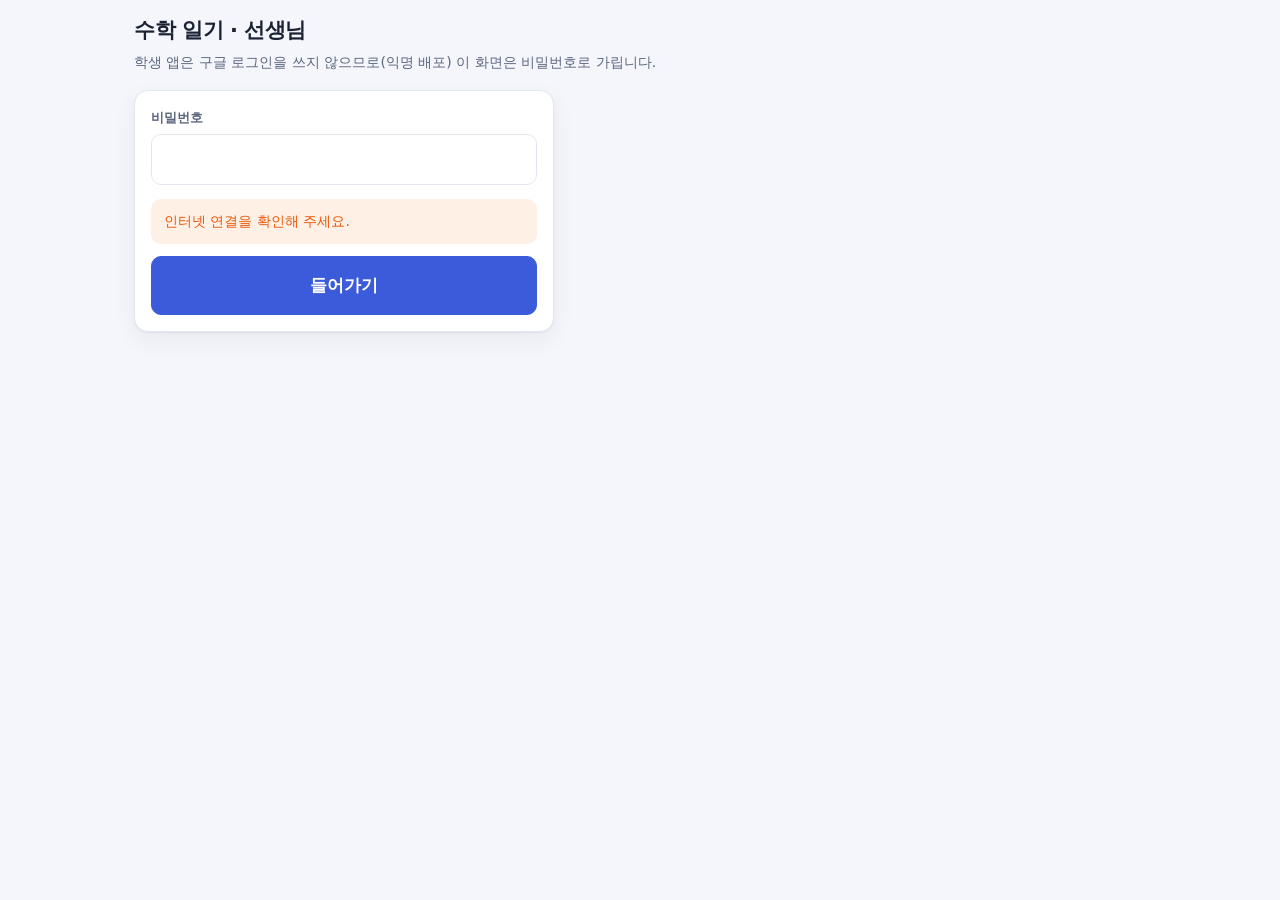
==== commit 0e794933: "교사 화면: 휠 스크롤 고치고, 현황 먼저 → 눌러서 파고드는 구조로 휠 스크롤이 안 되던 원인: body 에 overflow-x:hidden 을 줘서 body 가 자기 스크롤 상" ====
--- a/teacher.html
+++ b/teacher.html
@@ -4,124 +4,159 @@
 <meta charset="utf-8">
 <meta name="viewport" content="width=device-width, initial-scale=1">
 <title>수학 일기 · 선생님</title>
-<meta name="description" content="수학 일기 제출 현황과 쪽지함 — 담당 교사용.">
+<meta name="description" content="수학 일기 전체 현황과 학생별 기록 — 담당 교사용.">
+<meta name="theme-color" content="#3b5bdb">
 <link rel="stylesheet" href="style.css">
 <link rel="icon" href="data:image/svg+xml,<svg xmlns='http://www.w3.org/2000/svg' viewBox='0 0 100 100'><text y='.9em' font-size='90'>📋</text></svg>">
-<style>
-  .wrap { max-width: 1100px; }
-  .tabs { display: flex; gap: 6px; margin-bottom: 14px; flex-wrap: wrap; }
-  .tabs button.on { background: var(--brand); border-color: var(--brand); color: #fff; font-weight: 700; }
-  .pick { display: flex; gap: 8px; align-items: flex-end; flex-wrap: wrap; margin-bottom: 14px; }
-  .pick > div { min-width: 92px; }
-</style>
 </head>
 <body>
-<div class="wrap">
-
-  <!-- 로그인 -->
-  <section id="tlogin">
+<div class="wrap wide">
+
+  <!-- ══════════ 로그인 ══════════ -->
+  <section id="vLogin" class="hide">
     <h1>수학 일기 · 선생님</h1>
-    <p class="sub">
-      학생 앱은 구글 로그인을 쓰지 않으므로(익명 배포) 이 화면은 비밀번호로 가립니다.
-      비밀번호는 편집기에서 <code>설치()</code> 를 실행할 때 로그에 찍힙니다.
-    </p>
+    <p class="sub">학생 앱은 구글 로그인을 쓰지 않으므로(익명 배포) 이 화면은 비밀번호로 가립니다.</p>
     <div class="card" style="max-width:420px">
       <div class="field">
         <label for="pw">비밀번호</label>
         <input type="password" id="pw" autocomplete="current-password">
       </div>
-      <div id="tlMsg" class="hide"></div>
+      <div id="loginMsg" class="hide"></div>
       <button class="btn-main" id="btnIn">들어가기</button>
     </div>
   </section>
 
-  <!-- 본 화면 -->
-  <section id="main" class="hide">
+  <!-- ══════════ 전체 현황 ══════════ -->
+  <section id="vOver" class="hide">
     <div class="topbar">
-      <h1 style="margin:0">수학 일기 · 선생님</h1>
-      <button id="btnOut">나가기</button>
-    </div>
-
-    <div class="tabs">
-      <button data-tab="grid" class="on">제출 현황</button>
-      <button data-tab="read">일기 읽기</button>
-      <button data-tab="notes">쪽지함 <span class="chip hide" id="unread">0</span></button>
-      <button data-tab="tools">내보내기 · 설정</button>
-    </div>
-
-    <!-- 제출 현황 -->
-    <div id="tab-grid" class="card">
-      <div class="pick">
-        <div><label for="gG">학년</label><select id="gG"></select></div>
-        <div><label for="gC">반</label><select id="gC"></select></div>
-        <div><label for="gY">달</label><input type="month" id="gY"></div>
-        <div><button class="btn-ghost" id="gGo">보기</button></div>
+      <h1 style="margin:0">수학 일기 · 현황</h1>
+      <div class="btn-row">
+        <button id="btnTools">설정</button>
+        <button id="btnOut">나가기</button>
       </div>
-      <div id="gridBody"><p class="sub">반과 달을 고르고 [보기] 를 누르세요.</p></div>
-    </div>
-
-    <!-- 일기 읽기 -->
-    <div id="tab-read" class="card hide">
-      <div class="pick">
-        <div><label for="rSlot">수업</label><select id="rSlot"></select></div>
-        <div><button class="btn-ghost" id="rGo">읽기</button></div>
-      </div>
-      <p class="sub" id="rHint">먼저 [제출 현황] 에서 반과 달을 고르면 수업 목록이 채워집니다.</p>
-      <div id="readBody"></div>
-    </div>
-
-    <!-- 쪽지함 -->
-    <div id="tab-notes" class="card hide">
+    </div>
+
+    <div class="mon">
+      <button id="oPrev" aria-label="지난 달">◀</button>
+      <b id="oYm"></b>
+      <button id="oNext" aria-label="다음 달">▶</button>
+    </div>
+
+    <div class="tiles" id="oTiles"></div>
+
+    <h2>반별 제출 현황 <span class="muted">— 반을 누르면 자세히 보입니다</span></h2>
+    <div id="oClasses"></div>
+
+    <div id="oNotesWrap" class="hide">
+      <h2>✉ 안 읽은 쪽지 <span class="chip" id="oNoteCount"></span></h2>
+      <div id="oNotes"></div>
+      <button class="btn-ghost" id="btnAllNotes" style="width:100%;margin-top:8px">쪽지함 전체 보기</button>
+    </div>
+
+    <h2>최근에 쓴 일기 <span class="muted">— 누르면 그 수업 전체를 봅니다</span></h2>
+    <div id="oRecent"></div>
+
+    <div id="oMsg" class="hide"></div>
+  </section>
+
+  <!-- ══════════ 한 반 ══════════ -->
+  <section id="vClass" class="hide">
+    <div class="topbar">
+      <button class="back" data-to="over">← 현황</button>
+      <div class="ed-when" id="cTitle"></div>
+    </div>
+    <div class="card">
+      <div id="cBody"><div class="loading"><div class="spin"></div></div></div>
+    </div>
+  </section>
+
+  <!-- ══════════ 한 수업 ══════════ -->
+  <section id="vSlot" class="hide">
+    <div class="topbar">
+      <button class="back" data-to="class">← 반 현황</button>
+      <div class="ed-when" id="sTitle"></div>
+    </div>
+    <div id="sBody"></div>
+  </section>
+
+  <!-- ══════════ 한 학생 ══════════ -->
+  <section id="vStudent" class="hide">
+    <div class="topbar">
+      <button class="back" data-to="class">← 반 현황</button>
+      <div class="ed-when" id="uTitle"></div>
+    </div>
+    <div class="tiles" id="uTiles"></div>
+    <div id="uNotes"></div>
+    <h2>전체 기록</h2>
+    <div id="uBody"></div>
+  </section>
+
+  <!-- ══════════ 쪽지함 ══════════ -->
+  <section id="vNotes" class="hide">
+    <div class="topbar">
+      <button class="back" data-to="over">← 현황</button>
+      <div class="ed-when">✉ 쪽지함</div>
+    </div>
+    <div class="card">
       <div class="btn-row" style="margin-bottom:12px">
         <button class="btn-ghost" id="nAll">전체</button>
         <button class="btn-ghost" id="nNew">안 읽은 것만</button>
       </div>
-      <div id="notesBody"><p class="sub">불러오는 중…</p></div>
-    </div>
-
-    <!-- 내보내기 -->
-    <div id="tab-tools" class="card hide">
-      <h2 style="margin-top:0">CSV 내보내기</h2>
+      <div id="nBody"></div>
+    </div>
+  </section>
+
+  <!-- ══════════ 설정 · 내보내기 ══════════ -->
+  <section id="vTools" class="hide">
+    <div class="topbar">
+      <button class="back" data-to="over">← 현황</button>
+      <div class="ed-when">내보내기 · 설정</div>
+    </div>
+
+    <div class="card">
+      <h2 style="margin-top:0">세부능력 및 특기사항용 내보내기</h2>
       <div class="pick">
         <div><label for="eG">학년</label><select id="eG"></select></div>
-        <div><label for="eC">반</label><select id="eC"><option value="">전체</option></select></div>
+        <div><label for="eC">반</label><select id="eC"></select></div>
         <div><label for="eF">부터</label><input type="date" id="eF"></div>
         <div><label for="eT">까지</label><input type="date" id="eT"></div>
-        <div><button class="btn-ghost" id="eGo">기록 그대로</button></div>
-        <div><button class="btn-main" id="eGo2" style="width:auto">학생별로 모아서</button></div>
       </div>
-      <p class="sub">
-        <b>기록 그대로</b> — 한 줄에 한 수업. 통계나 확인용입니다.<br>
-        <b>학생별로 모아서</b> — <b>한 줄에 학생 한 명</b>. 그 학생의 한 학기 기록이
+      <div class="btn-row">
+        <button class="btn-main" id="eGo2" style="flex:2;width:auto">학생별로 모아서 내려받기</button>
+        <button class="btn-ghost" id="eGo" style="flex:1">기록 그대로</button>
+      </div>
+      <p class="sub" style="margin-top:12px">
+        <b>학생별로 모아서</b> — 한 줄에 학생 한 명. 그 학생의 한 학기가
         <code>[09/18 4교시] · 배운 내용 … · 나의 활동 …</code> 모양으로 한 칸에 모입니다.
-        <b>세부능력 및 특기사항</b>을 쓸 때 그 칸을 통째로 AI에 넣으면 됩니다.
-        쪽지는 일부러 뺐습니다 — 선생님께만 한 말이라 세특 자료로 돌리면 안 됩니다.
+        그 칸을 통째로 AI에 넣으면 됩니다. <b>쪽지는 들어가지 않습니다</b> — 선생님께만 한 말이니까요.<br>
+        <b>기록 그대로</b> — 한 줄에 한 수업. 통계나 확인용입니다.
       </p>
-      <p class="sub">둘 다 엑셀에서 바로 열립니다(BOM 붙임).</p>
-
-      <h2>비밀번호 바꾸기</h2>
+    </div>
+
+    <div class="card" style="margin-top:12px">
+      <h2 style="margin-top:0">비밀번호 바꾸기</h2>
       <div class="pick">
-        <div style="min-width:150px">
-          <label for="pwOld">지금 비밀번호</label>
-          <input type="password" id="pwOld" autocomplete="current-password">
-        </div>
-        <div style="min-width:150px">
-          <label for="pwNew">새 비밀번호</label>
-          <input type="password" id="pwNew" autocomplete="new-password">
-        </div>
-        <div style="min-width:150px">
-          <label for="pwNew2">한 번 더</label>
-          <input type="password" id="pwNew2" autocomplete="new-password">
-        </div>
+        <div style="min-width:150px"><label for="pwOld">지금 비밀번호</label>
+          <input type="password" id="pwOld" autocomplete="current-password"></div>
+        <div style="min-width:150px"><label for="pwNew">새 비밀번호</label>
+          <input type="password" id="pwNew" autocomplete="new-password"></div>
+        <div style="min-width:150px"><label for="pwNew2">한 번 더</label>
+          <input type="password" id="pwNew2" autocomplete="new-password"></div>
         <div><button class="btn-ghost" id="pwGo">바꾸기</button></div>
       </div>
       <div id="pwMsg" class="hide"></div>
       <p class="sub">4자 이상. 바꾸면 이 기기에서 다시 로그인해야 합니다.</p>
-
-      <h2>점검</h2>
+    </div>
+
+    <div class="card" style="margin-top:12px">
+      <h2 style="margin-top:0">점검</h2>
       <button class="btn-ghost" id="chk">스프레드시트 상태 보기</button>
-      <pre id="chkBody" style="white-space:pre-wrap;font-size:.8rem;color:var(--ink-soft)"></pre>
-    </div>
+      <pre id="chkBody" style="white-space:pre-wrap;font-size:.78rem;color:var(--ink-soft)"></pre>
+    </div>
+  </section>
+
+  <section id="vLoading">
+    <div class="loading"><div class="spin"></div>불러오는 중…</div>
   </section>
 </div>
 
@@ -130,11 +165,19 @@
 (function () {
   'use strict';
   var $ = function (id) { return document.getElementById(id); };
-  var TOK = null, BOOT = null, GRID = null;
+  var TOK = null, BOOT = null, YM = null;
+  var CLS = null;      // 보고 있는 반 { g, c }
+
+  var VIEWS = ['vLogin', 'vOver', 'vClass', 'vSlot', 'vStudent', 'vNotes', 'vTools', 'vLoading'];
+  function show(id) {
+    VIEWS.forEach(function (v) { $(v).classList.toggle('hide', v !== id); });
+    window.scrollTo(0, 0);
+  }
 
   function lsGet(k) { try { return localStorage.getItem(k); } catch (e) { return null; } }
   function lsSet(k, v) { try { localStorage.setItem(k, v); } catch (e) {} }
   function lsDel(k) { try { localStorage.removeItem(k); } catch (e) {} }
+
   function esc(s) {
     return String(s == null ? '' : s).replace(/[&<>"]/g, function (c) {
       return ({ '&': '&amp;', '<': '&lt;', '>': '&gt;', '"': '&quot;' })[c];
@@ -153,187 +196,281 @@
     return window.ERRMSG[r.error] || ('문제가 생겼습니다. (' + r.error + ')');
   }
   function stars(n) { return n ? '★'.repeat(n) + '☆'.repeat(5 - n) : '—'; }
-
+  function md(ymd) { return (+ymd.slice(4, 6)) + '/' + (+ymd.slice(6, 8)); }
+  function dow(ymd) {
+    return ['일', '월', '화', '수', '목', '금', '토'][
+      new Date(+ymd.slice(0, 4), +ymd.slice(4, 6) - 1, +ymd.slice(6, 8)).getDay()];
+  }
+  function ago(ms) {
+    if (!ms) return '';
+    var d = Math.floor((Date.now() - ms) / 86400000);
+    if (d <= 0) return '오늘';
+    if (d === 1) return '어제';
+    if (d < 7) return d + '일 전';
+    return new Date(ms).toLocaleDateString('ko-KR', { month: 'numeric', day: 'numeric' });
+  }
+  function tile(big, small, kind) {
+    return '<div class="tile' + (kind ? ' ' + kind : '') + '"><b>' + big + '</b><span>' + small + '</span></div>';
+  }
+  async function call(action, data) {
+    var r = await window.api(action, Object.assign({ token: TOK }, data || {}));
+    if (r && r.error === 'auth') { out(); throw new Error('로그인이 만료되었습니다.'); }
+    return r;
+  }
+
+  /* ══════════ 로그인 ══════════ */
   async function boot() {
-    try { BOOT = await window.api('boot'); } catch (e) { msg('tlMsg', e.message); return; }
-    if (BOOT.error) { msg('tlMsg', errText(BOOT)); return; }
-    [['gG', 'gC'], ['eG', 'eC']].forEach(function (p) {
-      $(p[0]).innerHTML = BOOT.grades.map(function (g) {
-        return '<option value="' + g + '">' + g + '학년</option>';
-      }).join('');
-    });
-    fillCls('gG', 'gC', false);
-    fillCls('eG', 'eC', true);
-    $('gY').value = BOOT.today.slice(0, 4) + '-' + BOOT.today.slice(4, 6);
+    try { BOOT = await window.api('boot'); }
+    catch (e) { show('vLogin'); msg('loginMsg', e.message); return; }
+    if (BOOT.error) { show('vLogin'); msg('loginMsg', errText(BOOT)); return; }
+
+    $('eG').innerHTML = BOOT.grades.map(function (g) {
+      return '<option value="' + g + '">' + g + '학년</option>';
+    }).join('');
+    fillExportCls();
+    YM = BOOT.today.slice(0, 6);
+
     TOK = lsGet('md.ttoken');
-    if (TOK) enter();
-  }
-
-  function fillCls(gid, cid, withAll) {
-    var g = +$(gid).value;
+    if (TOK) openOver();
+    else show('vLogin');
+  }
+
+  function fillExportCls() {
+    var g = +$('eG').value;
     var list = (BOOT.classes[g] || []).slice().sort(function (a, b) { return a - b; });
-    $(cid).innerHTML = (withAll ? '<option value="">전체</option>' : '') +
+    $('eC').innerHTML = '<option value="">전체</option>' +
       list.map(function (c) { return '<option value="' + c + '">' + c + '반</option>'; }).join('');
   }
 
   async function login() {
-    var r;
     $('btnIn').disabled = true;
+    var r;
     try { r = await window.api('tlogin', { pw: $('pw').value }); }
-    catch (e) { msg('tlMsg', e.message); $('btnIn').disabled = false; return; }
+    catch (e) { msg('loginMsg', e.message); $('btnIn').disabled = false; return; }
     $('btnIn').disabled = false;
-    if (r.error) { msg('tlMsg', errText(r)); return; }
+    if (r.error) { msg('loginMsg', errText(r)); return; }
     TOK = r.token;
     lsSet('md.ttoken', TOK);
-    enter();
-  }
-
-  function enter() {
-    $('tlogin').classList.add('hide');
-    $('main').classList.remove('hide');
-    loadNotes(false);
+    openOver();
   }
   function out() { lsDel('md.ttoken'); TOK = null; location.reload(); }
 
-  function tab(name) {
-    ['grid', 'read', 'notes', 'tools'].forEach(function (t) {
-      $('tab-' + t).classList.toggle('hide', t !== name);
-    });
-    Array.prototype.forEach.call(document.querySelectorAll('.tabs button'), function (b) {
-      b.classList.toggle('on', b.dataset.tab === name);
-    });
-  }
-
-  /* ── 제출 현황 ── */
-  async function loadGrid() {
-    var g = +$('gG').value, c = +$('gC').value;
-    var ym = ($('gY').value || '').replace('-', '');
-    if (!g || !c || ym.length !== 6) return;
-    $('gridBody').innerHTML = '<div class="loading"><div class="spin"></div></div>';
-    var r;
-    try { r = await window.api('tgrid', { token: TOK, grade: g, cls: c, ym: ym }); }
-    catch (e) { $('gridBody').innerHTML = '<div class="msg msg-err">' + esc(e.message) + '</div>'; return; }
-    if (r.error === 'auth') { out(); return; }
-    if (r.error) { $('gridBody').innerHTML = '<div class="msg msg-err">' + esc(errText(r)) + '</div>'; return; }
-    GRID = { g: g, c: c, ym: ym, data: r };
-
+  /* ══════════ 전체 현황 ══════════ */
+  async function openOver() {
+    show('vLoading');
+    var r;
+    try { r = await call('tover', { ym: YM }); }
+    catch (e) { show('vOver'); msg('oMsg', e.message); return; }
+    if (r.error) { show('vOver'); msg('oMsg', errText(r)); return; }
+    msg('oMsg', '');
+
+    $('oYm').textContent = r.ym.slice(0, 4) + '년 ' + (+r.ym.slice(4, 6)) + '월';
+
+    var done = 0, expected = 0;
+    r.classes.forEach(function (x) { done += x.done; expected += x.expected; });
+    var rate = expected ? Math.round(done / expected * 100) : 0;
+
+    $('oTiles').innerHTML =
+      tile(rate + '%', '이번 달 제출률', rate >= 70 ? 'hi' : '') +
+      tile(done + ' / ' + expected, '쓴 기록 / 쓸 수 있던 칸') +
+      tile(r.totals.records.toLocaleString() + '개', '전체 기록(누적)') +
+      tile(r.totals.unreadNotes + '건', '안 읽은 쪽지', r.totals.unreadNotes ? 'warn' : '');
+
+    $('oClasses').innerHTML = r.classes.map(function (x) {
+      var pct = x.expected ? Math.round(x.done / x.expected * 100) : 0;
+      return '<button class="rowcard" data-g="' + x.g + '" data-c="' + x.c + '">' +
+        '<span class="rc-name">' + x.g + '-' + x.c + '</span>' +
+        '<span class="rc-bar"><i style="width:' + pct + '%"></i></span>' +
+        '<span class="rc-val">' + pct + '%</span>' +
+        '<span class="rc-sub">' + x.done + '/' + x.expected + ' · 학생 ' + x.students + '명 · 수업 ' + x.past + '번</span>' +
+        '<span class="rc-go">›</span></button>';
+    }).join('') || '<p class="sub">담당 반이 설정되어 있지 않습니다.</p>';
+
+    Array.prototype.forEach.call($('oClasses').querySelectorAll('.rowcard'), function (b) {
+      b.addEventListener('click', function () { openClass(+b.dataset.g, +b.dataset.c); });
+    });
+
+    $('oNotesWrap').classList.toggle('hide', !r.notes.length);
+    $('oNoteCount').textContent = r.totals.unreadNotes;
+    $('oNotes').innerHTML = r.notes.map(function (n) {
+      return '<div class="note-item"><div class="meta">' + n.g + '-' + n.c + '-' + n.n + ' ' +
+        esc(n.name) + ' · ' + ago(n.ms) + '</div><div>' + esc(n.text) + '</div></div>';
+    }).join('');
+
+    $('oRecent').innerHTML = r.recent.length ? r.recent.map(function (e) {
+      return '<button class="rowcard rec-row" data-g="' + e.g + '" data-c="' + e.c +
+        '" data-ymd="' + e.ymd + '" data-perio="' + e.perio + '">' +
+        '<span class="rc-name">' + e.g + '-' + e.c + '-' + e.n + ' ' + esc(e.name) + '</span>' +
+        '<span class="rc-peek">' + esc(e.peek) + (e.peek.length >= 80 ? '…' : '') + '</span>' +
+        '<span class="rc-sub">' + md(e.ymd) + ' ' + e.perio + '교시 · ' + e.chars + '자</span>' +
+        '<span class="rc-go">›</span></button>';
+    }).join('') : '<p class="sub">아직 쓴 기록이 없습니다.</p>';
+
+    Array.prototype.forEach.call($('oRecent').querySelectorAll('.rec-row'), function (b) {
+      b.addEventListener('click', function () {
+        CLS = { g: +b.dataset.g, c: +b.dataset.c };
+        openSlot(b.dataset.ymd, +b.dataset.perio);
+      });
+    });
+
+    show('vOver');
+  }
+
+  function moveMonth(step) {
+    var y = +YM.slice(0, 4), m = +YM.slice(4, 6) + step;
+    if (m < 1) { m = 12; y--; }
+    if (m > 12) { m = 1; y++; }
+    YM = String(y) + ('0' + m).slice(-2);
+    openOver();
+  }
+
+  /* ══════════ 한 반 ══════════ */
+  async function openClass(g, c) {
+    CLS = { g: g, c: c };
+    show('vLoading');
+    var r;
+    try { r = await call('tgrid', { grade: g, cls: c, ym: YM }); }
+    catch (e) { show('vOver'); msg('oMsg', e.message); return; }
+    if (r.error) { show('vOver'); msg('oMsg', errText(r)); return; }
+
+    $('cTitle').textContent = g + '학년 ' + c + '반 · ' + (+YM.slice(4, 6)) + '월';
     if (!r.days.length) {
-      $('gridBody').innerHTML = '<p class="sub">이 달에는 ' + (BOOT.subject || '수학') + ' 수업이 없습니다.</p>';
-      $('rSlot').innerHTML = '';
+      $('cBody').innerHTML = '<p class="sub">이 달에는 수업이 없습니다.</p>';
+      show('vClass');
       return;
     }
+
     var starMap = {};
     r.stars.forEach(function (s) { starMap[s.slot] = s; });
 
-    var h = '<div class="tgrid"><table class="g"><thead><tr><th>번호·이름</th>';
+    var h = '<p class="sub">날짜를 누르면 그 수업의 일기를 모두 읽고, 이름을 누르면 그 학생의 전체 기록을 봅니다. ' +
+            '칸의 숫자는 네 칸에 쓴 글자 수입니다.</p><div class="tgrid"><table class="g"><thead><tr><th>번호·이름</th>';
     r.days.forEach(function (d) {
-      h += '<th>' + (+d.ymd.slice(4, 6)) + '/' + (+d.ymd.slice(6, 8)) +
-           '<br><small>' + d.perio + '교시</small></th>';
+      h += '<th><button class="hbtn" data-ymd="' + d.ymd + '" data-perio="' + d.perio + '">' +
+           md(d.ymd) + '<br><small>' + dow(d.ymd) + ' ' + d.perio + '교시</small></button></th>';
     });
     h += '<th>합</th></tr></thead><tbody>';
     r.students.forEach(function (s) {
       var cnt = 0;
-      h += '<tr><td class="nm">' + s.no + ' ' + esc(s.name) + '</td>';
+      h += '<tr><td class="nm"><button class="sbtn" data-no="' + s.no + '">' +
+           s.no + ' ' + esc(s.name) + '</button></td>';
       r.days.forEach(function (d) {
-        var k = s.sid + '|' + d.ymd + '-' + d.perio;
-        var len = r.done[k];
+        var len = r.done[s.sid + '|' + d.ymd + '-' + d.perio];
         if (len === undefined) h += '<td class="n">·</td>';
-        else { cnt++; h += '<td class="y" title="' + len + '자">' + (len > 0 ? len : '★') + '</td>'; }
+        else { cnt++; h += '<td class="y">' + (len > 0 ? len : '★') + '</td>'; }
       });
       h += '<td><b>' + cnt + '</b>/' + r.days.length + '</td></tr>';
     });
-    // 별점 평균 줄
-    h += '<tr><td class="nm"><b>수업 별점(평균)</b></td>';
+    h += '<tr class="foot"><td class="nm">수업 별점</td>';
     r.days.forEach(function (d) {
       var s = starMap[d.ymd + '-' + d.perio];
       h += '<td>' + (s && s.cls ? s.cls.toFixed(1) : '·') + '</td>';
     });
-    h += '<td></td></tr><tr><td class="nm"><b>참여도(평균)</b></td>';
+    h += '<td></td></tr><tr class="foot"><td class="nm">참여도</td>';
     r.days.forEach(function (d) {
       var s = starMap[d.ymd + '-' + d.perio];
       h += '<td>' + (s && s.me ? s.me.toFixed(1) : '·') + '</td>';
     });
     h += '<td></td></tr></tbody></table></div>';
-    h += '<p class="sub" style="margin-top:10px">칸의 숫자는 네 칸(배운 내용·나의 활동·느낀 점·앞으로)에 쓴 글자 수를 모두 더한 것입니다. ★ 는 별점만 고른 경우.</p>';
-    $('gridBody').innerHTML = h;
-
-    $('rSlot').innerHTML = r.days.map(function (d) {
-      return '<option value="' + d.ymd + '|' + d.perio + '">' +
-        (+d.ymd.slice(4, 6)) + '월 ' + (+d.ymd.slice(6, 8)) + '일 ' + d.perio + '교시</option>';
+    $('cBody').innerHTML = h;
+
+    Array.prototype.forEach.call($('cBody').querySelectorAll('.hbtn'), function (b) {
+      b.addEventListener('click', function () { openSlot(b.dataset.ymd, +b.dataset.perio); });
+    });
+    Array.prototype.forEach.call($('cBody').querySelectorAll('.sbtn'), function (b) {
+      b.addEventListener('click', function () { openStudent(+b.dataset.no); });
+    });
+    show('vClass');
+  }
+
+  /* ══════════ 한 수업 ══════════ */
+  async function openSlot(ymd, perio) {
+    show('vLoading');
+    var r;
+    try { r = await call('tread', { grade: CLS.g, cls: CLS.c, ymd: ymd, perio: perio }); }
+    catch (e) { show('vOver'); msg('oMsg', e.message); return; }
+    $('sTitle').textContent = CLS.g + '-' + CLS.c + ' · ' + (+ymd.slice(4, 6)) + '월 ' +
+      (+ymd.slice(6, 8)) + '일(' + dow(ymd) + ') ' + perio + '교시';
+    $('sBody').innerHTML = (r.entries && r.entries.length)
+      ? '<p class="sub">' + r.entries.length + '명이 썼습니다.</p>' +
+        r.entries.map(function (e) { return entryCard(e, e.no + ' ' + e.name); }).join('')
+      : '<div class="card"><p class="sub" style="margin:0">아직 아무도 쓰지 않았습니다.</p></div>';
+    show('vSlot');
+  }
+
+  function entryCard(e, title) {
+    var L = [['배운 내용', 'learned'], ['나의 활동', 'activity'], ['느낀 점', 'felt'], ['앞으로', 'next']];
+    var body = L.map(function (p) {
+      return e[p[1]] ? '<p><span class="k">' + p[0] + '</span>' + esc(e[p[1]]) + '</p>' : '';
     }).join('');
-    $('rHint').textContent = g + '학년 ' + c + '반 · ' + ym.slice(0, 4) + '년 ' +
-      (+ym.slice(4, 6)) + '월 수업 ' + r.days.length + '개';
-    if (r.unreadNotes) {
-      $('unread').textContent = r.unreadNotes;
-      $('unread').classList.remove('hide');
-    }
-  }
-
-  /* ── 일기 읽기 ── */
-  async function loadRead() {
-    if (!GRID || !$('rSlot').value) return;
-    var p = $('rSlot').value.split('|');
-    $('readBody').innerHTML = '<div class="loading"><div class="spin"></div></div>';
-    var r;
-    try {
-      r = await window.api('tread', {
-        token: TOK, grade: GRID.g, cls: GRID.c, ymd: p[0], perio: +p[1]
-      });
-    } catch (e) { $('readBody').innerHTML = '<div class="msg msg-err">' + esc(e.message) + '</div>'; return; }
-    if (r.error === 'auth') { out(); return; }
-    if (r.error) { $('readBody').innerHTML = '<div class="msg msg-err">' + esc(errText(r)) + '</div>'; return; }
-    if (!r.entries.length) { $('readBody').innerHTML = '<p class="sub">아직 아무도 쓰지 않았습니다.</p>'; return; }
-    $('readBody').innerHTML = '<p class="sub">' + r.entries.length + '명</p>' +
-      r.entries.map(function (e) {
-        return '<div class="entry"><h4>' + e.no + ' ' + esc(e.name) +
-          ' <span class="chip">수업 ' + stars(e.starClass) + ' · 참여 ' + stars(e.starMe) + '</span></h4>' +
-          (e.learned ? '<p><span class="k">배운 내용</span><br>' + esc(e.learned) + '</p>' : '') +
-          (e.activity ? '<p><span class="k">나의 활동</span><br>' + esc(e.activity) + '</p>' : '') +
-          (e.felt ? '<p><span class="k">느낀 점</span><br>' + esc(e.felt) + '</p>' : '') +
-          (e.next ? '<p><span class="k">앞으로</span><br>' + esc(e.next) + '</p>' : '') +
-          '</div>';
-      }).join('');
-  }
-
-  /* ── 쪽지함 ── */
-  async function loadNotes(onlyUnread) {
-    $('notesBody').innerHTML = '<div class="loading"><div class="spin"></div></div>';
-    var r;
-    try { r = await window.api('tnotes', { token: TOK, onlyUnread: !!onlyUnread }); }
-    catch (e) { $('notesBody').innerHTML = '<div class="msg msg-err">' + esc(e.message) + '</div>'; return; }
-    if (r.error === 'auth') { out(); return; }
-    if (r.error) { $('notesBody').innerHTML = '<div class="msg msg-err">' + esc(errText(r)) + '</div>'; return; }
-    var unread = r.notes.filter(function (n) { return !n.read; }).length;
-    if (unread) { $('unread').textContent = unread; $('unread').classList.remove('hide'); }
-    else $('unread').classList.add('hide');
-    if (!r.notes.length) { $('notesBody').innerHTML = '<p class="sub">쪽지가 없습니다.</p>'; return; }
-    $('notesBody').innerHTML = r.notes.map(function (n) {
+    return '<div class="rec"><div class="rhead"><span class="rwhen">' + esc(title) + '</span>' +
+      '<span class="rstar">수업 ' + stars(e.starClass) + ' · 참여 ' + stars(e.starMe) + '</span></div>' +
+      (body || '<p class="sub" style="margin:0">글은 쓰지 않고 별점만 남겼습니다.</p>') + '</div>';
+  }
+
+  /* ══════════ 한 학생 ══════════ */
+  async function openStudent(no) {
+    show('vLoading');
+    var r;
+    try { r = await call('tstu', { grade: CLS.g, cls: CLS.c, no: no }); }
+    catch (e) { show('vOver'); msg('oMsg', e.message); return; }
+    if (r.error) { show('vOver'); msg('oMsg', errText(r)); return; }
+
+    var s = r.summary;
+    $('uTitle').textContent = r.student.g + '-' + r.student.c + '-' + r.student.n + ' ' + r.student.name;
+    $('uTiles').innerHTML =
+      tile(s.done + '개', '쓴 기록', 'hi') +
+      tile((s.past ? Math.round(s.done / s.past * 100) : 0) + '%', '지나간 수업 ' + s.past + '번 중') +
+      tile(s.chars.toLocaleString() + '자', '쓴 글자 수') +
+      tile(s.avgMe ? s.avgMe.toFixed(1) : '—', '참여도 평균', 'star');
+
+    $('uNotes').innerHTML = r.notes.length
+      ? '<h2>✉ 이 학생이 보낸 쪽지</h2>' + r.notes.map(function (n) {
+          return '<div class="note-item"><div class="meta">' + ago(n.ms) +
+            (n.read ? ' · 읽음' : ' · 새 쪽지') + '</div><div>' + esc(n.text) + '</div>' +
+            (n.reply ? '<div class="reply"><b>보낸 답장:</b> ' + esc(n.reply) + '</div>' : '') + '</div>';
+        }).join('')
+      : '';
+
+    $('uBody').innerHTML = r.entries.length
+      ? r.entries.map(function (e) {
+          return entryCard(e, (+e.ymd.slice(4, 6)) + '월 ' + (+e.ymd.slice(6, 8)) + '일(' +
+            dow(e.ymd) + ') ' + e.perio + '교시');
+        }).join('')
+      : '<div class="card"><p class="sub" style="margin:0">아직 쓴 기록이 없습니다.</p></div>';
+    show('vStudent');
+  }
+
+  /* ══════════ 쪽지함 ══════════ */
+  async function openNotes(onlyUnread) {
+    show('vLoading');
+    var r;
+    try { r = await call('tnotes', { onlyUnread: !!onlyUnread }); }
+    catch (e) { show('vOver'); msg('oMsg', e.message); return; }
+    $('nBody').innerHTML = r.notes.length ? r.notes.map(function (n) {
       return '<div class="note-item" data-id="' + esc(n.id) + '">' +
         '<div class="meta">' + n.g + '-' + n.c + '-' + n.n + ' ' + esc(n.name) + ' · ' +
         new Date(n.ms).toLocaleString('ko-KR') +
-        (n.ymd ? ' · ' + (+n.ymd.slice(4, 6)) + '/' + (+n.ymd.slice(6, 8)) +
-          (n.perio ? ' ' + n.perio + '교시' : '') : '') +
+        (n.ymd ? ' · ' + md(n.ymd) + (n.perio ? ' ' + n.perio + '교시' : '') : '') +
         (n.read ? '' : ' <b style="color:var(--warn)">새 쪽지</b>') + '</div>' +
         '<div style="margin:4px 0 8px">' + esc(n.text) + '</div>' +
         (n.reply ? '<div class="reply"><b>보낸 답장:</b> ' + esc(n.reply) + '</div>' : '') +
         '<div class="btn-row"><input type="text" class="rp" placeholder="답장(비워 두고 눌러도 읽음 처리됩니다)" style="flex:1">' +
         '<button class="btn-ghost send">보내기</button></div></div>';
-    }).join('');
-    Array.prototype.forEach.call($('notesBody').querySelectorAll('.send'), function (b) {
+    }).join('') : '<p class="sub">쪽지가 없습니다.</p>';
+    Array.prototype.forEach.call($('nBody').querySelectorAll('.send'), function (b) {
       b.addEventListener('click', async function () {
         var box = b.closest('.note-item');
         b.disabled = true;
-        var r2 = await window.api('treply', {
-          token: TOK, id: box.dataset.id, reply: box.querySelector('.rp').value
-        });
+        var r2 = await call('treply', { id: box.dataset.id, reply: box.querySelector('.rp').value });
         b.disabled = false;
-        if (r2 && r2.ok) loadNotes(onlyUnread);
-        else alert(errText(r2));
+        if (r2 && r2.ok) openNotes(onlyUnread); else alert(errText(r2));
       });
     });
-  }
-
-  /* ── 내보내기 · 점검 ── */
+    show('vNotes');
+  }
+
+  /* ══════════ 설정 ══════════ */
   function exportCsv(mode) {
     var q = ['act=csv', 'tok=' + encodeURIComponent(TOK)];
     if (mode) q.push('mode=' + mode);
@@ -343,23 +480,19 @@
     if ($('eT').value) q.push('to=' + $('eT').value.replace(/-/g, ''));
     window.open(window.ENDPOINT + '?' + q.join('&'), '_blank');
   }
-
   async function check() {
     $('chkBody').textContent = '확인 중…';
-    var r = await window.api('tsheets', { token: TOK });
-    $('chkBody').textContent = JSON.stringify(r, null, 2);
-  }
-
+    $('chkBody').textContent = JSON.stringify(await call('tsheets'), null, 2);
+  }
   async function changePw() {
     var o = $('pwOld').value, n1 = $('pwNew').value, n2 = $('pwNew2').value;
     if (n1.length < 4) { msg('pwMsg', '새 비밀번호를 4자 이상으로 정해 주세요.'); return; }
     if (n1 !== n2) { msg('pwMsg', '새 비밀번호 두 칸이 다릅니다.'); return; }
     $('pwGo').disabled = true;
     var r;
-    try { r = await window.api('tpw', { token: TOK, old: o, pw: n1 }); }
+    try { r = await call('tpw', { old: o, pw: n1 }); }
     catch (e) { msg('pwMsg', e.message); $('pwGo').disabled = false; return; }
     $('pwGo').disabled = false;
-    if (r.error === 'auth') { out(); return; }
     if (r.error === 'pw') { msg('pwMsg', '지금 비밀번호가 맞지 않습니다.'); return; }
     if (r.error) { msg('pwMsg', errText(r)); return; }
     $('pwOld').value = $('pwNew').value = $('pwNew2').value = '';
@@ -367,23 +500,28 @@
     setTimeout(out, 1600);
   }
 
-  /* ── 이어 붙이기 ── */
+  /* ══════════ 이어 붙이기 ══════════ */
   $('btnIn').addEventListener('click', login);
   $('pw').addEventListener('keydown', function (e) { if (e.key === 'Enter') login(); });
   $('btnOut').addEventListener('click', out);
-  Array.prototype.forEach.call(document.querySelectorAll('.tabs button'), function (b) {
-    b.addEventListener('click', function () { tab(b.dataset.tab); });
-  });
-  $('gG').addEventListener('change', function () { fillCls('gG', 'gC', false); });
-  $('eG').addEventListener('change', function () { fillCls('eG', 'eC', true); });
-  $('gGo').addEventListener('click', loadGrid);
-  $('rGo').addEventListener('click', loadRead);
-  $('nAll').addEventListener('click', function () { loadNotes(false); });
-  $('nNew').addEventListener('click', function () { loadNotes(true); });
+  $('btnTools').addEventListener('click', function () { show('vTools'); });
+  $('oPrev').addEventListener('click', function () { moveMonth(-1); });
+  $('oNext').addEventListener('click', function () { moveMonth(1); });
+  $('btnAllNotes').addEventListener('click', function () { openNotes(false); });
+  $('nAll').addEventListener('click', function () { openNotes(false); });
+  $('nNew').addEventListener('click', function () { openNotes(true); });
+  $('eG').addEventListener('change', fillExportCls);
   $('eGo').addEventListener('click', function () { exportCsv(''); });
   $('eGo2').addEventListener('click', function () { exportCsv('student'); });
   $('chk').addEventListener('click', check);
   $('pwGo').addEventListener('click', changePw);
+
+  Array.prototype.forEach.call(document.querySelectorAll('.back'), function (b) {
+    b.addEventListener('click', function () {
+      if (b.dataset.to === 'class' && CLS) openClass(CLS.g, CLS.c);
+      else openOver();
+    });
+  });
 
   boot();
 })();
--- a/style.css
+++ b/style.css
@@ -48,7 +48,13 @@
 
 * { box-sizing: border-box; }
 
-html, body { margin: 0; padding: 0; overflow-x: hidden; }
+/* 가로 넘침 차단은 html 에만 건다.
+ * body 에 overflow-x 를 주면 **body 가 자기 스크롤 상자**가 되고(overflow-y 가 auto 로 계산됨),
+ * 스크롤 여지가 0 인 상태에서 overscroll-behavior:contain 까지 걸리면
+ * **휠이 바깥(문서)으로 넘어가지 못해 마우스 휠 스크롤이 통째로 먹통이 된다.**
+ * (2026-09-19 교사 화면에서 실제로 겪음 — 프로그램 스크롤은 되는데 휠만 안 되는 증상) */
+html { overflow-x: hidden; }
+html, body { margin: 0; padding: 0; }
 
 body {
   background: var(--bg);
@@ -58,7 +64,6 @@
   font-size: 16px;
   line-height: 1.6;
   -webkit-text-size-adjust: 100%;
-  overscroll-behavior-y: contain;
 }
 
 .wrap {
@@ -318,6 +323,44 @@
   background: var(--brand-soft); border-radius: 5px; padding: 1px 6px; margin-right: 5px;
 }
 
+/* ── 교사 화면 ── */
+.wrap.wide { max-width: 1040px; }
+.muted { color: var(--ink-faint); font-weight: 400; font-size: .8rem; }
+
+.mon {
+  display: flex; align-items: center; justify-content: center; gap: 12px;
+  margin: 4px 0 14px;
+}
+.mon b { font-size: 1.1rem; min-width: 8.5em; text-align: center; }
+
+/* 누르면 파고드는 줄 카드 */
+.rowcard {
+  display: grid; width: 100%; text-align: left; margin-bottom: 7px;
+  grid-template-columns: auto 1fr auto auto;
+  grid-template-areas: "name bar val go" "sub sub sub go";
+  align-items: center; gap: 4px 10px; padding: 11px 13px;
+}
+.rowcard:hover { background: var(--brand-soft); border-color: var(--brand); }
+.rc-name { grid-area: name; font-weight: 800; white-space: nowrap; }
+.rc-bar {
+  grid-area: bar; height: 9px; background: var(--line);
+  border-radius: 99px; overflow: hidden; min-width: 60px;
+}
+.rc-bar i { display: block; height: 100%; background: var(--good); border-radius: 99px; }
+.rc-val { grid-area: val; font-weight: 800; font-variant-numeric: tabular-nums; }
+.rc-sub { grid-area: sub; font-size: .76rem; color: var(--ink-soft); }
+.rc-go { grid-area: go; color: var(--ink-faint); font-size: 1.3rem; line-height: 1; }
+.rc-peek {
+  grid-area: bar; font-size: .8rem; color: var(--ink-soft);
+  overflow: hidden; text-overflow: ellipsis; white-space: nowrap; min-width: 0;
+}
+.rec-row { grid-template-areas: "name bar go" "sub sub go"; grid-template-columns: auto 1fr auto; }
+
+.tile.warn b { color: var(--warn); }
+
+.pick { display: flex; gap: 8px; align-items: flex-end; flex-wrap: wrap; margin-bottom: 12px; }
+.pick > div { min-width: 110px; }
+
 /* ── 교사 화면 격자 ── */
 .tgrid { overflow-x: auto; -webkit-overflow-scrolling: touch; }
 table.g { border-collapse: collapse; font-size: .78rem; }
@@ -325,7 +368,17 @@
   border: 1px solid var(--line); padding: 4px 6px; text-align: center; white-space: nowrap;
 }
 table.g th { background: var(--bg); position: sticky; top: 0; }
-table.g td.nm { text-align: left; position: sticky; left: 0; background: var(--card); }
+table.g td.nm { text-align: left; position: sticky; left: 0; background: var(--card); padding: 0; }
+table.g tr.foot td { background: var(--bg); font-size: .74rem; color: var(--ink-soft); }
+table.g tr.foot td.nm { font-weight: 700; padding: 4px 6px; }
+.hbtn, .sbtn {
+  border: none; background: none; color: var(--brand-ink); font: inherit;
+  font-size: .76rem; font-weight: 700; padding: 5px 7px; min-height: 0;
+  width: 100%; text-align: left; border-radius: 6px; white-space: nowrap;
+}
+.hbtn { text-align: center; }
+.hbtn small, .sbtn small { font-weight: 500; color: var(--ink-soft); }
+.hbtn:hover, .sbtn:hover { background: var(--brand-soft); }
 td.y { background: var(--good-soft); color: var(--good); font-weight: 700; }
 td.n { color: var(--ink-faint); }
 .chip {
